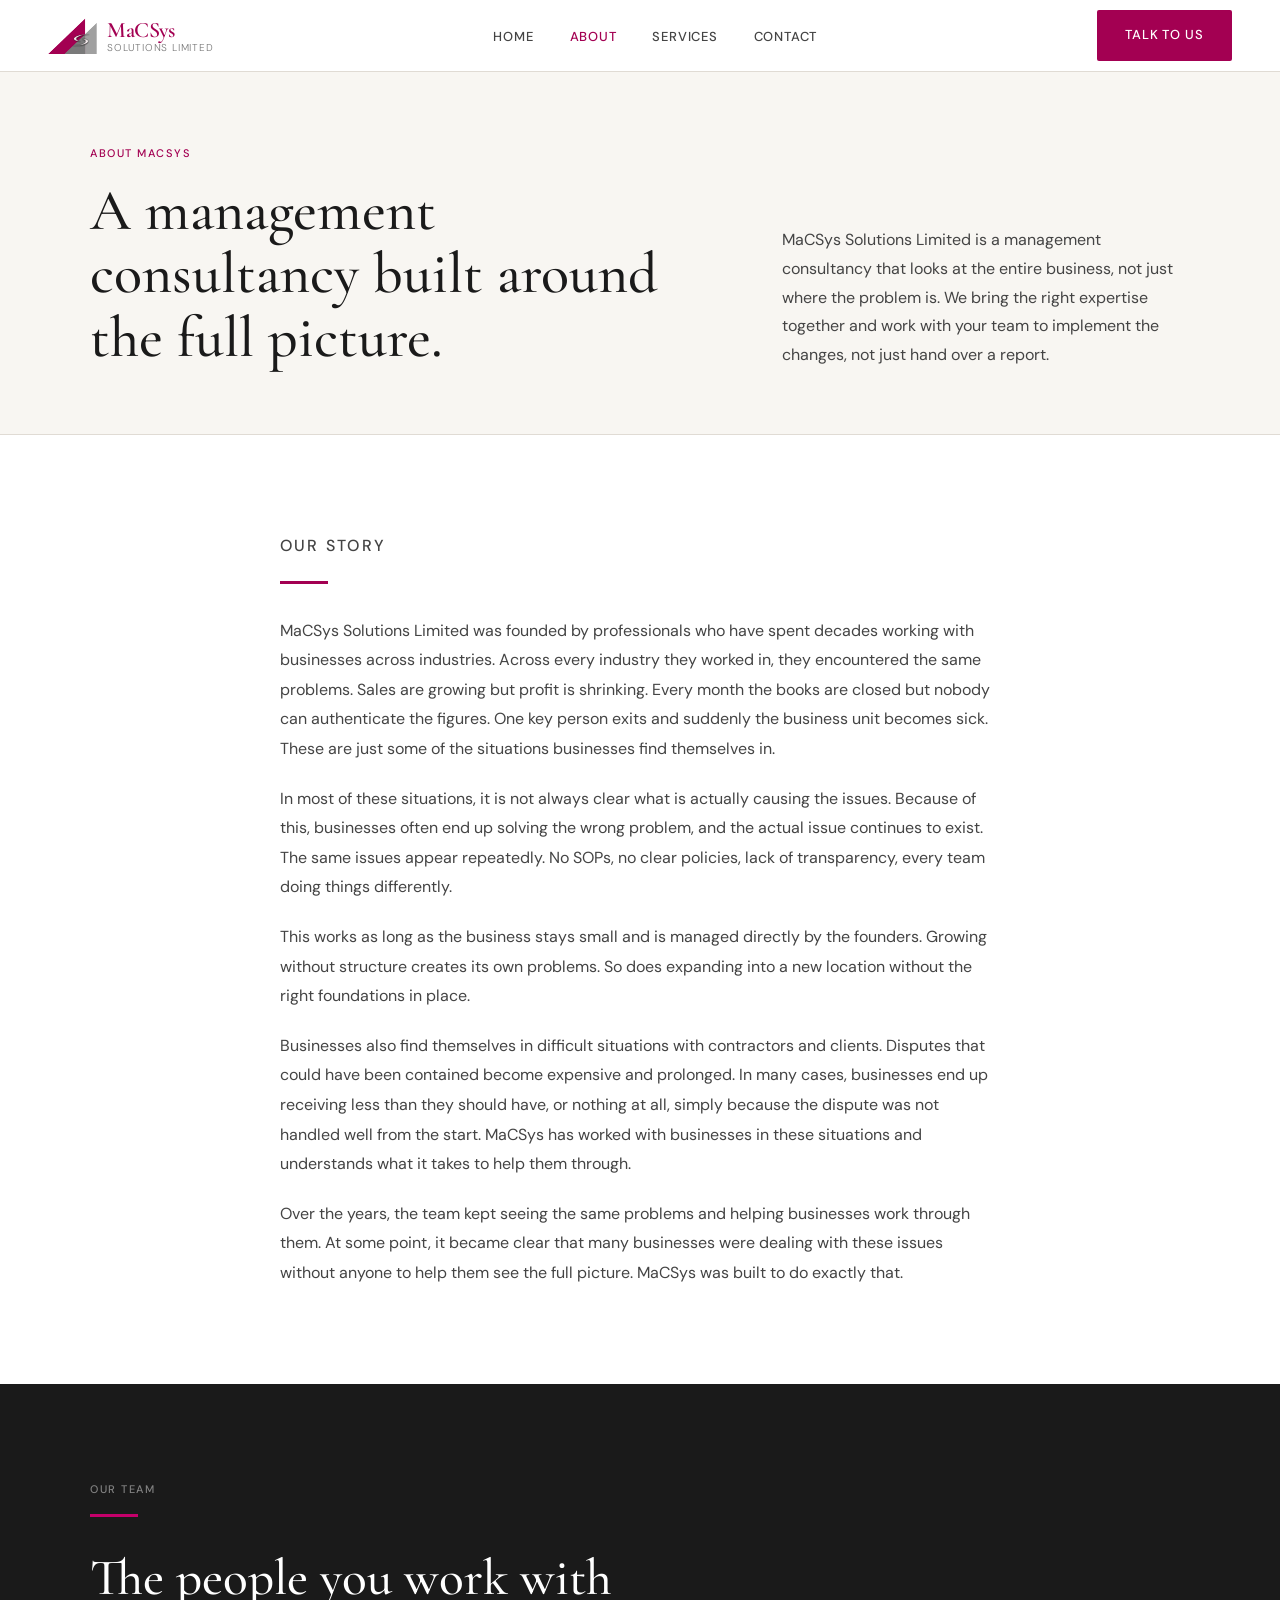
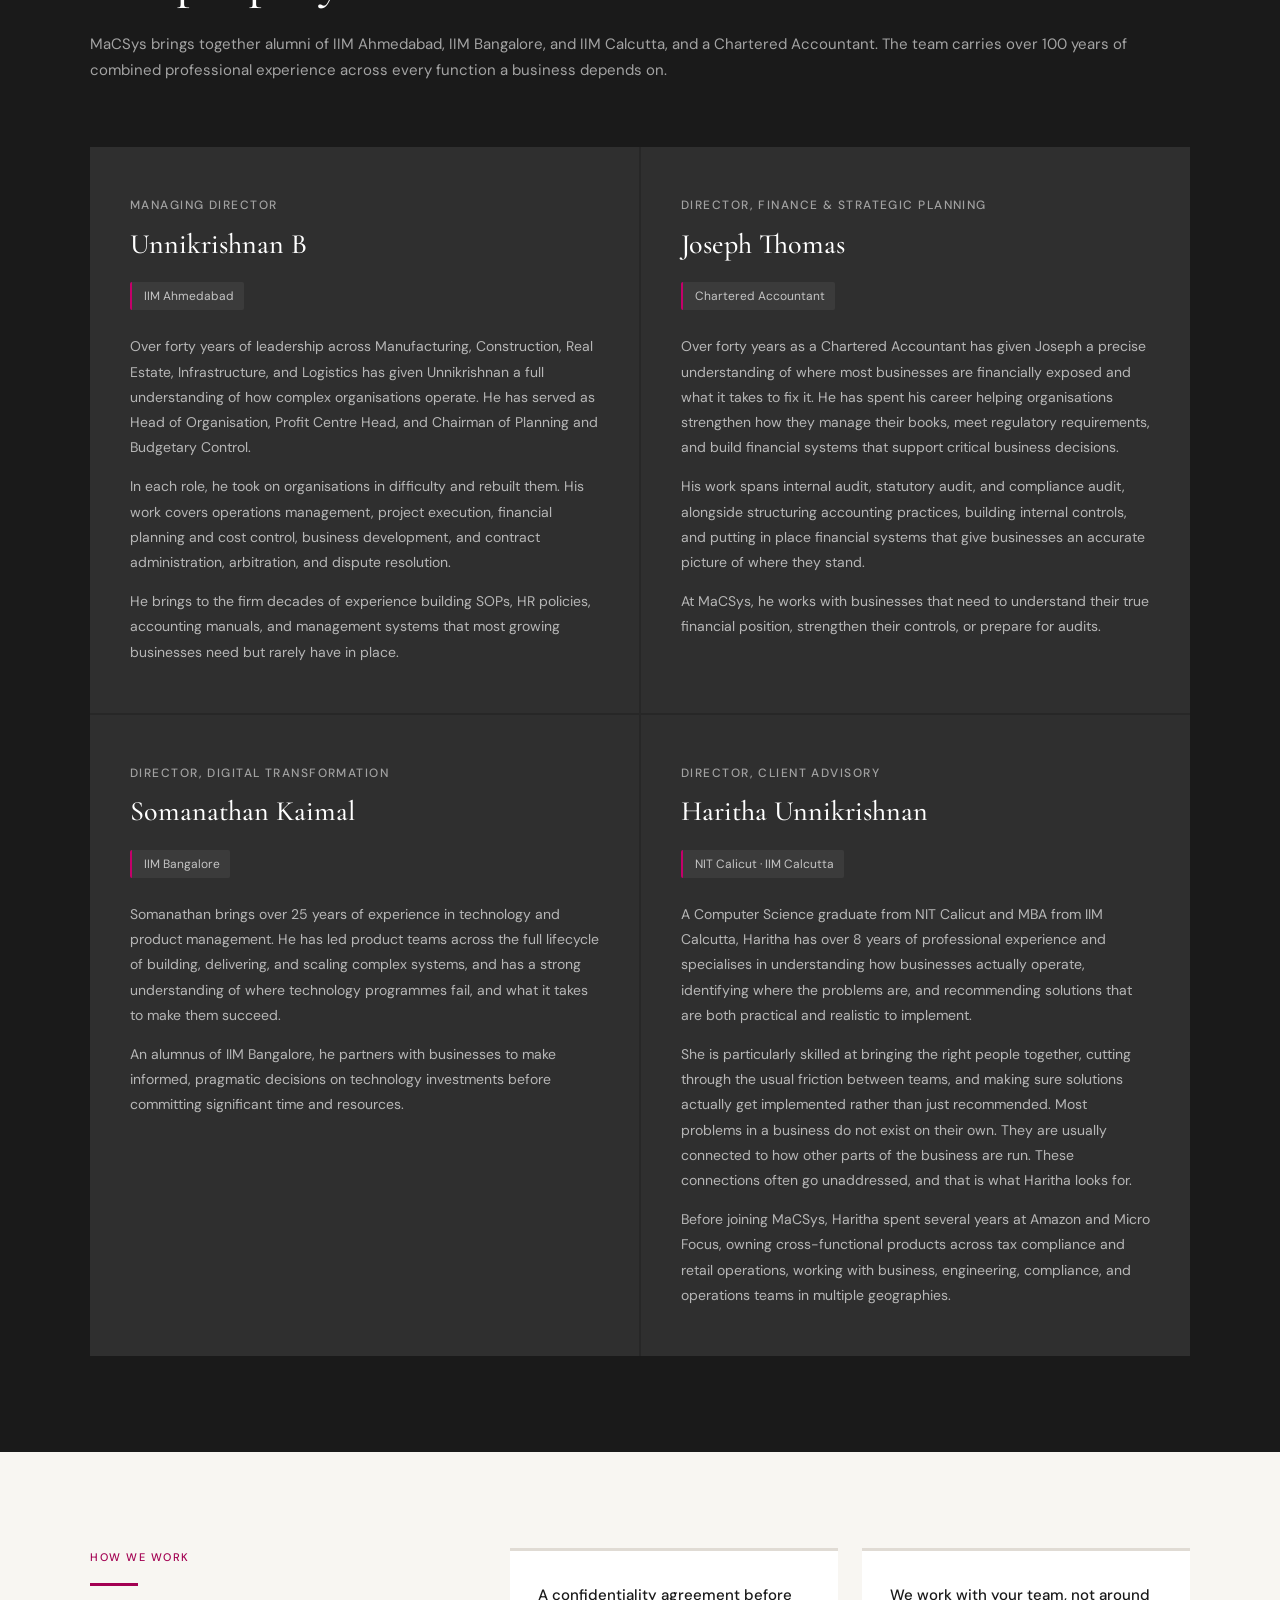
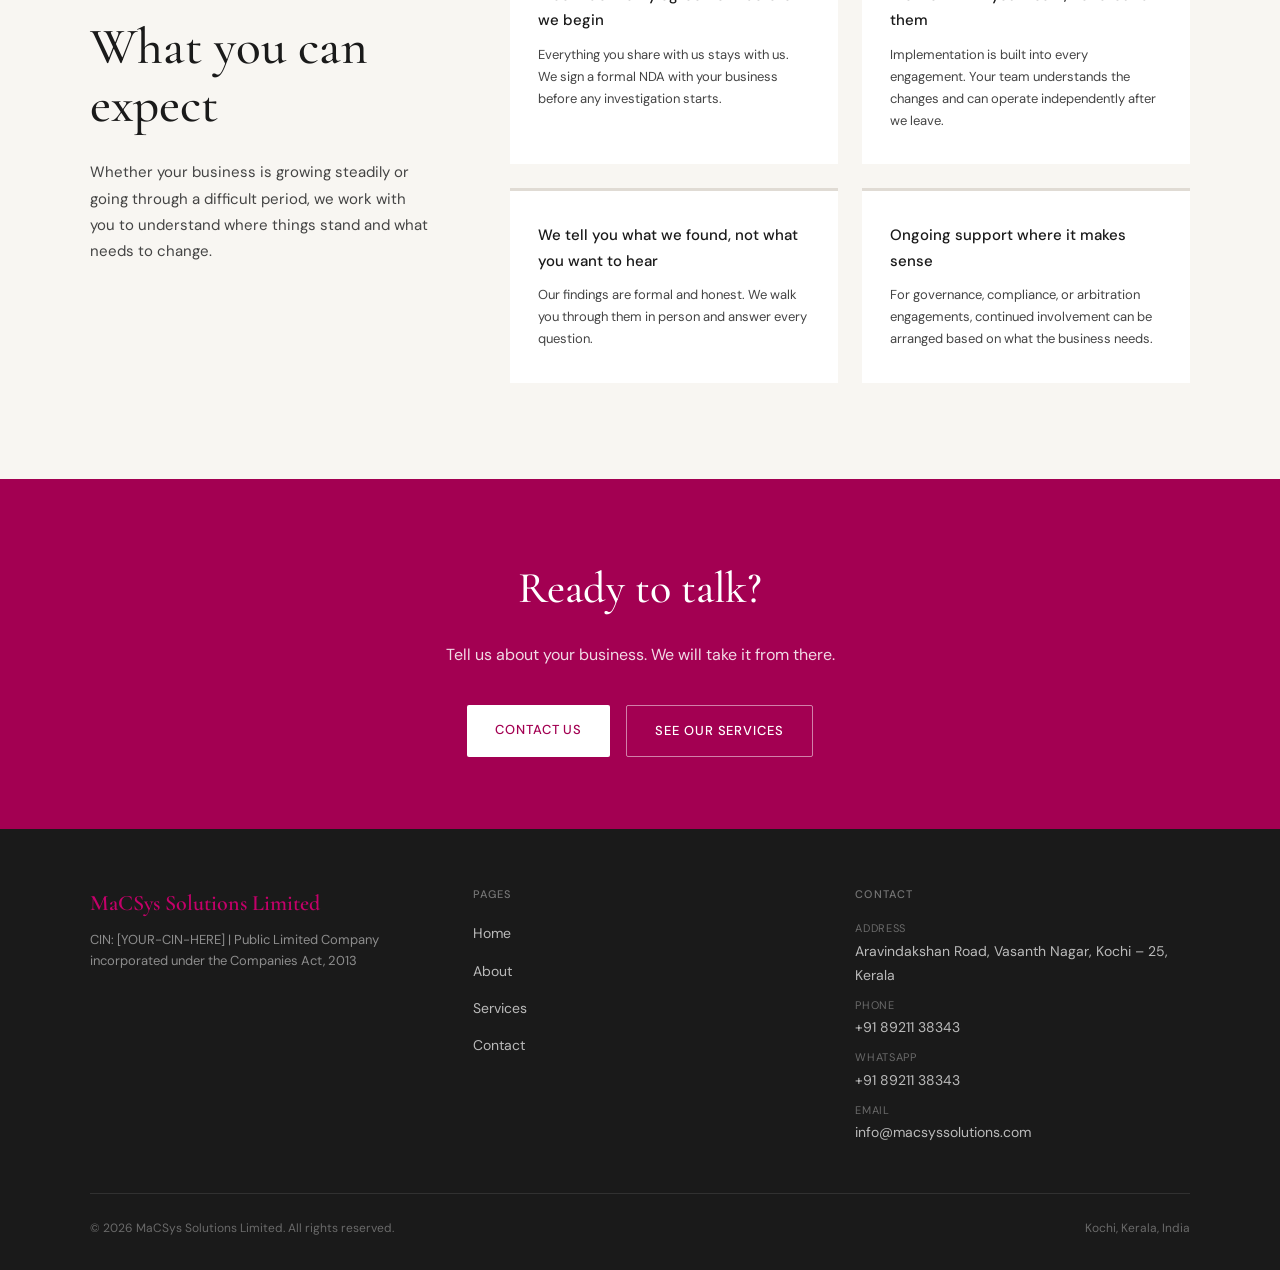
==== about.html @ 93791a46 "Update about.html" ====
<!DOCTYPE html>
<html lang="en">
<head>
  <meta charset="UTF-8" />
  <meta name="viewport" content="width=device-width, initial-scale=1.0" />
  <title>About — MaCSys Solutions Limited</title>
  <meta name="description" content="MaCSys is a management consultancy founded by professionals who have spent decades working with businesses across industries." />
  <meta name="apple-mobile-web-app-title" content="MaCSys" />
  <link rel="icon" type="image/png" href="/favicon-96x96.png" sizes="96x96" />
  <link rel="icon" type="image/svg+xml" href="/favicon.svg" />
  <link rel="shortcut icon" href="/favicon.ico" />
  <link rel="apple-touch-icon" sizes="180x180" href="/apple-touch-icon.png" />
  <link rel="manifest" href="/site.webmanifest" />
  <link rel="stylesheet" href="style.css" />
  <style>
    /* ── Page Hero ─────────────────────────────────────────── */
    .page-hero {
      background: var(--cream);
      padding: 72px 48px 64px;
      border-bottom: 1px solid var(--rule);
    }
    .page-hero-inner {
      max-width: 1100px;
      margin: 0 auto;
      display: grid;
      grid-template-columns: 3fr 2fr;
      gap: 80px;
      align-items: end;
    }
    .page-hero-heading {
      font-family: var(--font-display);
      font-size: clamp(36px, 5vw, 58px);
      font-weight: 500;
      line-height: 1.1;
      color: var(--ink);
    }
    .page-hero-body {
      font-size: 16px;
      line-height: 1.8;
      color: var(--ink-mid);
    }

    /* ── Origin Story ─────────────────────────────────────── */
    .origin {
      padding: 96px 48px;
      background: var(--white);
    }
    .origin-inner {
      max-width: 720px;
      margin: 0 auto;
    }
    .origin-body p {
      font-size: 16px;
      line-height: 1.85;
      color: var(--ink-mid);
      margin-bottom: 20px;
    }
    .origin-body p:last-child { margin-bottom: 0; }
    .origin-sidebar {}
    .origin-fact {
      padding: 28px 24px;
      background: var(--cream);
      border-left: 3px solid var(--magenta);
      margin-bottom: 16px;
    }
    .origin-fact-number {
      font-family: var(--font-display);
      font-size: 38px;
      font-weight: 500;
      color: var(--magenta);
      line-height: 1;
      margin-bottom: 6px;
    }
    .origin-fact-label {
      font-size: 13px;
      line-height: 1.5;
      color: var(--ink-mid);
    }

    /* ── Team ─────────────────────────────────────────────── */
    .team {
      padding: 96px 48px;
      background: var(--ink);
    }
    .team-inner {
      max-width: 1100px;
      margin: 0 auto;
    }
    .team-header {
      margin-bottom: 64px;
    }
    .team-header .section-label { color: rgba(255,255,255,0.45); }
    .team-header .section-heading { color: var(--white); }
    .team-header .rule { background: var(--magenta-light); }
    .team-grid {
      display: grid;
      grid-template-columns: 1fr 1fr;
      gap: 2px;
      background: rgba(255,255,255,0.06);
    }
    .team-member {
      background: rgba(255,255,255,0.04);
      padding: 48px 40px;
      transition: background 0.2s;
    }
    .team-member:hover { background: rgba(255,255,255,0.08); }
    .team-member-role {
      font-size: 12px;
      font-weight: 500;
      letter-spacing: 0.12em;
      text-transform: uppercase;
      color: rgba(255,255,255,0.55);
      margin-bottom: 12px;
    }
    .team-member-name {
      font-family: var(--font-display);
      font-size: 28px;
      font-weight: 500;
      color: var(--white);
      margin-bottom: 20px;
      line-height: 1.2;
    }
    .team-member-credential {
      display: inline-flex;
      align-items: center;
      gap: 6px;
      font-size: 12px;
      font-weight: 400;
      color: rgba(255,255,255,0.7);
      background: rgba(255,255,255,0.06);
      padding: 4px 10px 4px 12px;
      border-radius: 2px;
      border-left: 2px solid var(--magenta-light);
      margin-bottom: 24px;
    }
    .team-member-bio {
      font-size: 14px;
      line-height: 1.8;
      color: rgba(255,255,255,0.65);
    }
    .team-member-bio p { margin-bottom: 14px; }
    .team-member-bio p:last-child { margin-bottom: 0; }

    /* ── Values / Approach ─────────────────────────────────── */
    .values {
      padding: 96px 48px;
      background: var(--cream);
    }
    .values-inner {
      max-width: 1100px;
      margin: 0 auto;
      display: grid;
      grid-template-columns: 1fr 2fr;
      gap: 80px;
      align-items: start;
    }
    .values-left {}
    .values-right {
      display: grid;
      grid-template-columns: 1fr 1fr;
      gap: 24px;
    }
    .value-item {
      background: var(--white);
      padding: 32px 28px;
      border-top: 3px solid var(--rule);
      transition: border-color 0.2s;
    }
    .value-item:hover { border-color: var(--magenta); }
    .value-title {
      font-size: 15px;
      font-weight: 500;
      color: var(--ink);
      margin-bottom: 10px;
    }
    .value-body {
      font-size: 13px;
      line-height: 1.7;
      color: var(--ink-mid);
    }

    /* ── CTA ──────────────────────────────────────────────── */
    .cta-band {
      background: var(--magenta);
      padding: 72px 48px;
      text-align: center;
    }
    .cta-band-heading {
      font-family: var(--font-display);
      font-size: clamp(28px, 4vw, 44px);
      font-weight: 500;
      color: var(--white);
      margin-bottom: 16px;
    }
    .cta-band-body {
      font-size: 16px;
      color: rgba(255,255,255,0.85);
      margin-bottom: 36px;
    }
    .cta-band-actions { display: flex; gap: 16px; justify-content: center; flex-wrap: wrap; }

    /* ── Responsive ───────────────────────────────────────── */
    @media (max-width: 900px) {
      .page-hero { padding: 56px 24px 48px; }
      .page-hero-inner { grid-template-columns: 1fr; gap: 24px; }
      .origin { padding: 64px 24px; }
      .origin-inner { grid-template-columns: 1fr; gap: 48px; }
      .team { padding: 64px 24px; }
      .team-grid { grid-template-columns: 1fr; }
      .values { padding: 64px 24px; }
      .values-inner { grid-template-columns: 1fr; gap: 48px; }
      .cta-band { padding: 56px 24px; }
    }
  </style>
</head>
<body>

<!-- ── Navigation ──────────────────────────────────────────── -->
<nav class="nav">
  <a class="nav-logo" href="index.html">
    <img src="/assets/logos/Mark%20Only_Transparent%20Background.svg" alt="MaCSys" class="nav-logo-img" />
    <div class="nav-logo-text">
      <span class="nav-logo-mark">MaCSys</span>
      <span class="nav-logo-sub">Solutions Limited</span>
    </div>
  </a>
  <ul class="nav-links">
    <li><a href="index.html">Home</a></li>
    <li><a href="about.html" class="active">About</a></li>
    <li><a href="services.html">Services</a></li>
    <li><a href="contact.html">Contact</a></li>
  </ul>
  <a href="contact.html" class="nav-cta btn">Talk to Us</a>
  <button class="nav-hamburger" onclick="toggleMobileNav()" aria-label="Menu">
    <span></span><span></span><span></span>
  </button>
</nav>
<div class="mobile-nav" id="mobileNav">
  <a href="index.html">Home</a>
  <a href="about.html" class="active">About</a>
  <a href="services.html">Services</a>
  <a href="contact.html">Contact</a>
  <a href="contact.html" class="btn btn-primary">Talk to Us</a>
</div>

<div class="page">

  <!-- ── Page Hero ─────────────────────────────────────────── -->
  <section class="page-hero">
    <div class="page-hero-inner">
      <div>
        <p class="section-label">About MaCSys</p>
        <h1 class="page-hero-heading">A management consultancy built around the full picture.</h1>
      </div>
      <p class="page-hero-body">MaCSys Solutions Limited is a management consultancy that looks at the entire business, not just where the problem is. We bring the right expertise together and work with your team to implement the changes, not just hand over a report.</p>
    </div>
  </section>

  <!-- ── Origin ────────────────────────────────────────────── -->
  <section class="origin">
    <div class="origin-inner">
      <div class="origin-body">
        <p class="section-label">Our Story</p>
        <div class="rule"></div>
        <p>MaCSys Solutions Limited was founded by professionals who have spent decades working with businesses across industries. Across every industry they worked in, they encountered the same problems. Sales are growing but profit is shrinking. Every month the books are closed but nobody can authenticate the figures. One key person exits and suddenly the business unit becomes sick. These are just some of the situations businesses find themselves in.</p>
        <p>In most of these situations, it is not always clear what is actually causing the issues. Because of this, businesses often end up solving the wrong problem, and the actual issue continues to exist. The same issues appear repeatedly. No SOPs, no clear policies, lack of transparency, every team doing things differently.</p>
        <p>This works as long as the business stays small and is managed directly by the founders. Growing without structure creates its own problems. So does expanding into a new location without the right foundations in place.</p>
        <p>Businesses also find themselves in difficult situations with contractors and clients. Disputes that could have been contained become expensive and prolonged. In many cases, businesses end up receiving less than they should have, or nothing at all, simply because the dispute was not handled well from the start. MaCSys has worked with businesses in these situations and understands what it takes to help them through.</p>
        <p>Over the years, the team kept seeing the same problems and helping businesses work through them. At some point, it became clear that many businesses were dealing with these issues without anyone to help them see the full picture. MaCSys was built to do exactly that.
      </div>
    </div>
  </section>

  <!-- ── Team ──────────────────────────────────────────────── -->
  <section class="team">
    <div class="team-inner">
      <div class="team-header">
        <p class="section-label">Our Team</p>
        <div class="rule"></div>
        <h2 class="section-heading">The people you work with</h2>
        <p style="font-size:15px;color:rgba(255,255,255,0.6);margin-top:16px;">MaCSys brings together alumni of IIM Ahmedabad, IIM Bangalore, and IIM Calcutta, and a Chartered Accountant. The team carries over 100 years of combined professional experience across every function a business depends on.</p>
      </div>
      <div class="team-grid">

        <div class="team-member" id="unnikrishnan">
          <div class="team-member-role">Managing Director</div>
          <div class="team-member-name">Unnikrishnan B</div>
          <span class="team-member-credential">IIM Ahmedabad</span>
          <div class="team-member-bio">
            <p>Over forty years of leadership across Manufacturing, Construction, Real Estate, Infrastructure, and Logistics has given Unnikrishnan a full understanding of how complex organisations operate. He has served as Head of Organisation, Profit Centre Head, and Chairman of Planning and Budgetary Control.</p>
            <p>In each role, he took on organisations in difficulty and rebuilt them. His work covers operations management, project execution, financial planning and cost control, business development, and contract administration, arbitration, and dispute resolution.</p>
            <p>He brings to the firm decades of experience building SOPs, HR policies, accounting manuals, and management systems that most growing businesses need but rarely have in place.</p>
          </div>
        </div>

        <div class="team-member" id="joseph">
          <div class="team-member-role">Director, Finance &amp; Strategic Planning</div>
          <div class="team-member-name">Joseph Thomas</div>
          <span class="team-member-credential">Chartered Accountant</span>
          <div class="team-member-bio">
            <p>Over forty years as a Chartered Accountant has given Joseph a precise understanding of where most businesses are financially exposed and what it takes to fix it. He has spent his career helping organisations strengthen how they manage their books, meet regulatory requirements, and build financial systems that support critical business decisions.</p>
            <p>His work spans internal audit, statutory audit, and compliance audit, alongside structuring accounting practices, building internal controls, and putting in place financial systems that give businesses an accurate picture of where they stand.</p>
            <p>At MaCSys, he works with businesses that need to understand their true financial position, strengthen their controls, or prepare for audits.</p>
          </div>
        </div>

        <div class="team-member" id="somanathan">
          <div class="team-member-role">Director, Digital Transformation</div>
          <div class="team-member-name">Somanathan Kaimal</div>
          <span class="team-member-credential">IIM Bangalore</span>
          <div class="team-member-bio">
            <p>Somanathan brings over 25 years of experience in technology and product management. He has led product teams across the full lifecycle of building, delivering, and scaling complex systems, and has a strong understanding of where technology programmes fail, and what it takes to make them succeed.</p>
            <p>An alumnus of IIM Bangalore, he partners with businesses to make informed, pragmatic decisions on technology investments before committing significant time and resources.</p>
          </div>
        </div>

        <div class="team-member" id="haritha">
          <div class="team-member-role">Director, Client Advisory</div>
          <div class="team-member-name">Haritha Unnikrishnan</div>
          <span class="team-member-credential">NIT Calicut · IIM Calcutta</span>
          <div class="team-member-bio">
            <p>A Computer Science graduate from NIT Calicut and MBA from IIM Calcutta, Haritha has over 8 years of professional experience and specialises in understanding how businesses actually operate, identifying where the problems are, and recommending solutions that are both practical and realistic to implement.</p>
            <p>She is particularly skilled at bringing the right people together, cutting through the usual friction between teams, and making sure solutions actually get implemented rather than just recommended. Most problems in a business do not exist on their own. They are usually connected to how other parts of the business are run. These connections often go unaddressed, and that is what Haritha looks for.</p>
            <p>Before joining MaCSys, Haritha spent several years at Amazon and Micro Focus, owning cross-functional products across tax compliance and retail operations, working with business, engineering, compliance, and operations teams in multiple geographies.</p>
          </div>
        </div>

      </div>
    </div>
  </section>

  <!-- ── Values ─────────────────────────────────────────────── -->
  <section class="values">
    <div class="values-inner">
      <div class="values-left">
        <p class="section-label">How We Work</p>
        <div class="rule"></div>
        <h2 class="section-heading">What you can expect</h2>
        <p style="font-size:15px;line-height:1.75;color:var(--ink-mid);margin-top:20px;">Whether your business is growing steadily or going through a difficult period, we work with you to understand where things stand and what needs to change.</p>
      </div>
      <div class="values-right">
        <div class="value-item">
          <div class="value-title">A confidentiality agreement before we begin</div>
          <p class="value-body">Everything you share with us stays with us. We sign a formal NDA with your business before any investigation starts.</p>
        </div>
        <div class="value-item">
          <div class="value-title">We work with your team, not around them</div>
          <p class="value-body">Implementation is built into every engagement. Your team understands the changes and can operate independently after we leave.</p>
        </div>
        <div class="value-item">
          <div class="value-title">We tell you what we found, not what you want to hear</div>
          <p class="value-body">Our findings are formal and honest. We walk you through them in person and answer every question.</p>
        </div>
        <div class="value-item">
          <div class="value-title">Ongoing support where it makes sense</div>
          <p class="value-body">For governance, compliance, or arbitration engagements, continued involvement can be arranged based on what the business needs.</p>
        </div>
      </div>
    </div>
  </section>

  <!-- ── CTA ───────────────────────────────────────────────── -->
  <section class="cta-band">
    <h2 class="cta-band-heading">Ready to talk?</h2>
    <p class="cta-band-body">Tell us about your business. We will take it from there.</p>
    <div class="cta-band-actions">
      <a href="contact.html" class="btn btn-white">Contact Us</a>
      <a href="services.html" class="btn btn-outline" style="border-color:rgba(255,255,255,0.5);color:var(--white);">See Our Services</a>
    </div>
  </section>

  <!-- ── Footer ─────────────────────────────────────────────── -->
  <footer class="footer">
    <div class="footer-inner">
      <div>
        <div class="footer-brand-name">MaCSys Solutions Limited</div>
        <p class="footer-brand-tagline">CIN: [YOUR-CIN-HERE] | Public Limited Company incorporated under the Companies Act, 2013</p>
      </div>
      <div>
        <div class="footer-col-title">Pages</div>
        <ul class="footer-links">
          <li><a href="index.html">Home</a></li>
          <li><a href="about.html">About</a></li>
          <li><a href="services.html">Services</a></li>
          <li><a href="contact.html">Contact</a></li>
        </ul>
      </div>
      <div>
        <div class="footer-col-title">Contact</div>
        <div class="footer-contact-item"><span>Address</span>Aravindakshan Road, Vasanth Nagar, Kochi – 25, Kerala</div>
        <div class="footer-contact-item"><span>Phone</span><a href="tel:+918921138343" style="color:inherit;">+91 89211 38343</a></div>
        <div class="footer-contact-item"><span>WhatsApp</span><a href="https://wa.me/918921138343?text=Hello%2C%20I%20would%20like%20to%20discuss%20my%20business%20situation%20with%20MaCSys.%20My%20name%20is%20%5BName%5D%20and%20I%20can%20be%20reached%20at%20%5Bcontact%20details%5D." style="color:inherit;">+91 89211 38343</a></div>
        <div class="footer-contact-item"><span>Email</span><a href="mailto:info@macsyssolutions.com" style="color:inherit;">info@macsyssolutions.com</a></div>
      </div>
    </div>
    <div class="footer-bottom">
      <span>© <span id="footer-year"></span> MaCSys Solutions Limited. All rights reserved.</span>
      <span>Kochi, Kerala, India</span>
    </div>
  </footer>

</div><!-- end .page -->

<script>
  function toggleMobileNav() {
    document.getElementById('mobileNav').classList.toggle('open');
  }

  document.getElementById('footer-year').textContent = new Date().getFullYear();
</script>
</body>
</html>
---- style.css ----
/* ============================================================
   MaCSys Solutions Limited — Shared Stylesheet
   ============================================================ */

@import url('https://fonts.googleapis.com/css2?family=Cormorant+Garamond:wght@400;500;600&family=DM+Sans:wght@300;400;500&display=swap');

/* ── Variables ─────────────────────────────────────────────── */
:root {
  --magenta:     #A30052;
  --magenta-light: #C4006A;
  --violet:      #6600AA;
  --green:       #7AB800;
  --ink:         #1A1A1A;
  --ink-mid:     #444444;
  --ink-light:   #777777;
  --cream:       #F8F6F2;
  --white:       #FFFFFF;
  --rule:        #E0DBD4;
  --nav-height:  72px;
  --font-display: 'Cormorant Garamond', Georgia, serif;
  --font-body:    'DM Sans', sans-serif;
}

/* ── Reset ─────────────────────────────────────────────────── */
*, *::before, *::after { box-sizing: border-box; margin: 0; padding: 0; }
html { scroll-behavior: smooth; }
body {
  font-family: var(--font-body);
  font-size: 16px;
  line-height: 1.7;
  color: var(--ink);
  background: var(--white);
  -webkit-font-smoothing: antialiased;
}
img { display: block; max-width: 100%; }
a { color: inherit; text-decoration: none; }

/* ── Navigation ────────────────────────────────────────────── */
.nav {
  position: fixed;
  top: 0; left: 0; right: 0;
  height: var(--nav-height);
  background: var(--white);
  border-bottom: 1px solid var(--rule);
  display: flex;
  align-items: center;
  justify-content: space-between;
  padding: 0 48px;
  z-index: 100;
}

.nav-logo {
  display: flex;
  align-items: center;
  gap: 10px;
  text-decoration: none;
}
.nav-logo-img {
  height: 36px;
  width: auto;
  display: block;
}
.nav-logo-text {
  display: flex;
  flex-direction: column;
  justify-content: center;
}
.nav-logo-mark {
  font-family: var(--font-display);
  font-size: 22px;
  font-weight: 600;
  color: var(--magenta);
  letter-spacing: -0.5px;
  line-height: 1.1;
}
.nav-logo-sub {
  font-family: var(--font-body);
  font-size: 10px;
  font-weight: 300;
  color: var(--ink-light);
  letter-spacing: 0.08em;
  text-transform: uppercase;
  line-height: 1;
}

.nav-links {
  display: flex;
  gap: 36px;
  list-style: none;
}
.nav-links a {
  font-size: 13px;
  font-weight: 500;
  letter-spacing: 0.06em;
  text-transform: uppercase;
  color: var(--ink-mid);
  transition: color 0.2s;
}
.nav-links a:hover,
.nav-links a.active { color: var(--magenta); }

.nav-cta {
  font-size: 13px;
  font-weight: 500;
  letter-spacing: 0.06em;
  text-transform: uppercase;
  color: var(--white);
  background: var(--magenta);
  padding: 10px 22px;
  border-radius: 2px;
  transition: background 0.2s;
}
.nav-cta:hover { background: var(--violet); }

.nav-hamburger {
  display: none;
  flex-direction: column;
  gap: 5px;
  cursor: pointer;
  background: none;
  border: none;
  padding: 4px;
}
.nav-hamburger span {
  display: block;
  width: 24px;
  height: 2px;
  background: var(--ink);
  transition: all 0.3s;
}

/* ── Page Wrapper ───────────────────────────────────────────── */
.page {
  padding-top: var(--nav-height);
}

/* ── Footer ────────────────────────────────────────────────── */
.footer {
  background: var(--ink);
  color: var(--white);
  padding: 56px 48px 32px;
}
.footer-inner {
  max-width: 1100px;
  margin: 0 auto;
  display: grid;
  grid-template-columns: 1fr 1fr 1fr;
  gap: 48px;
  padding-bottom: 40px;
  border-bottom: 1px solid rgba(255,255,255,0.1);
}
.footer-brand-name {
  font-family: var(--font-display);
  font-size: 22px;
  font-weight: 600;
  color: var(--magenta-light);
  margin-bottom: 8px;
}
.footer-brand-tagline {
  font-size: 13px;
  color: rgba(255,255,255,0.5);
  line-height: 1.6;
}
.footer-col-title {
  font-size: 11px;
  font-weight: 500;
  letter-spacing: 0.1em;
  text-transform: uppercase;
  color: rgba(255,255,255,0.4);
  margin-bottom: 16px;
}
.footer-links {
  list-style: none;
  display: flex;
  flex-direction: column;
  gap: 10px;
}
.footer-links a {
  font-size: 14px;
  color: rgba(255,255,255,0.7);
  transition: color 0.2s;
}
.footer-links a:hover { color: var(--magenta-light); }
.footer-contact-item {
  font-size: 14px;
  color: rgba(255,255,255,0.7);
  margin-bottom: 8px;
}
.footer-contact-item span {
  display: block;
  font-size: 11px;
  letter-spacing: 0.06em;
  text-transform: uppercase;
  color: rgba(255,255,255,0.35);
  margin-bottom: 2px;
}
.footer-bottom {
  max-width: 1100px;
  margin: 24px auto 0;
  display: flex;
  justify-content: space-between;
  align-items: center;
  font-size: 12px;
  color: rgba(255,255,255,0.35);
}

/* ── Section helpers ────────────────────────────────────────── */
.section {
  padding: 96px 48px;
}
.section-inner {
  max-width: 1100px;
  margin: 0 auto;
}
.section-label {
  font-size: 11px;
  font-weight: 500;
  letter-spacing: 0.14em;
  text-transform: uppercase;
  color: var(--magenta);
  margin-bottom: 16px;
}
.section-heading {
  font-family: var(--font-display);
  font-size: clamp(32px, 4vw, 52px);
  font-weight: 500;
  line-height: 1.15;
  color: var(--ink);
  margin-bottom: 24px;
}
.section-intro {
  font-size: 17px;
  line-height: 1.75;
  color: var(--ink-mid);
  max-width: 640px;
}
.rule {
  width: 48px;
  height: 3px;
  background: var(--magenta);
  margin-bottom: 32px;
}

/* ── Buttons ────────────────────────────────────────────────── */
.btn {
  display: inline-block;
  font-size: 13px;
  font-weight: 500;
  letter-spacing: 0.07em;
  text-transform: uppercase;
  padding: 14px 28px;
  border-radius: 2px;
  transition: all 0.2s;
  cursor: pointer;
  border: none;
}
.btn-primary {
  background: var(--magenta);
  color: var(--white);
}
.btn-primary:hover { background: var(--violet); }
.btn-outline {
  background: transparent;
  color: var(--magenta);
  border: 1.5px solid var(--magenta);
}
.btn-outline:hover {
  background: var(--magenta);
  color: var(--white);
}
.btn-white {
  background: var(--white);
  color: var(--magenta);
}
.btn-white:hover { background: var(--cream); }

/* ── Divider ────────────────────────────────────────────────── */
hr.divider {
  border: none;
  border-top: 1px solid var(--rule);
  margin: 0 48px;
}

/* ── Responsive ─────────────────────────────────────────────── */
@media (max-width: 900px) {
  .nav { padding: 0 24px; }
  .nav-links, .nav-cta { display: none; }
  .nav-hamburger { display: flex; }

  .section { padding: 64px 24px; }
  hr.divider { margin: 0 24px; }

  .footer { padding: 48px 24px 24px; }
  .footer-inner {
    grid-template-columns: 1fr;
    gap: 32px;
  }
  .footer-bottom {
    flex-direction: column;
    gap: 8px;
    text-align: center;
  }
}

/* Mobile nav overlay */
.mobile-nav {
  display: none;
  position: fixed;
  top: var(--nav-height);
  left: 0; right: 0; bottom: 0;
  background: var(--white);
  padding: 32px 24px;
  z-index: 99;
  flex-direction: column;
  gap: 0;
}
.mobile-nav.open { display: flex; }
.mobile-nav a {
  display: block;
  font-size: 18px;
  font-weight: 400;
  color: var(--ink);
  padding: 16px 0;
  border-bottom: 1px solid var(--rule);
  transition: color 0.2s;
}
.mobile-nav a:hover { color: var(--magenta); }
.mobile-nav a.active { color: var(--magenta); }
.mobile-nav .btn-primary {
  margin-top: 24px;
  text-align: center;
  font-size: 14px;
}
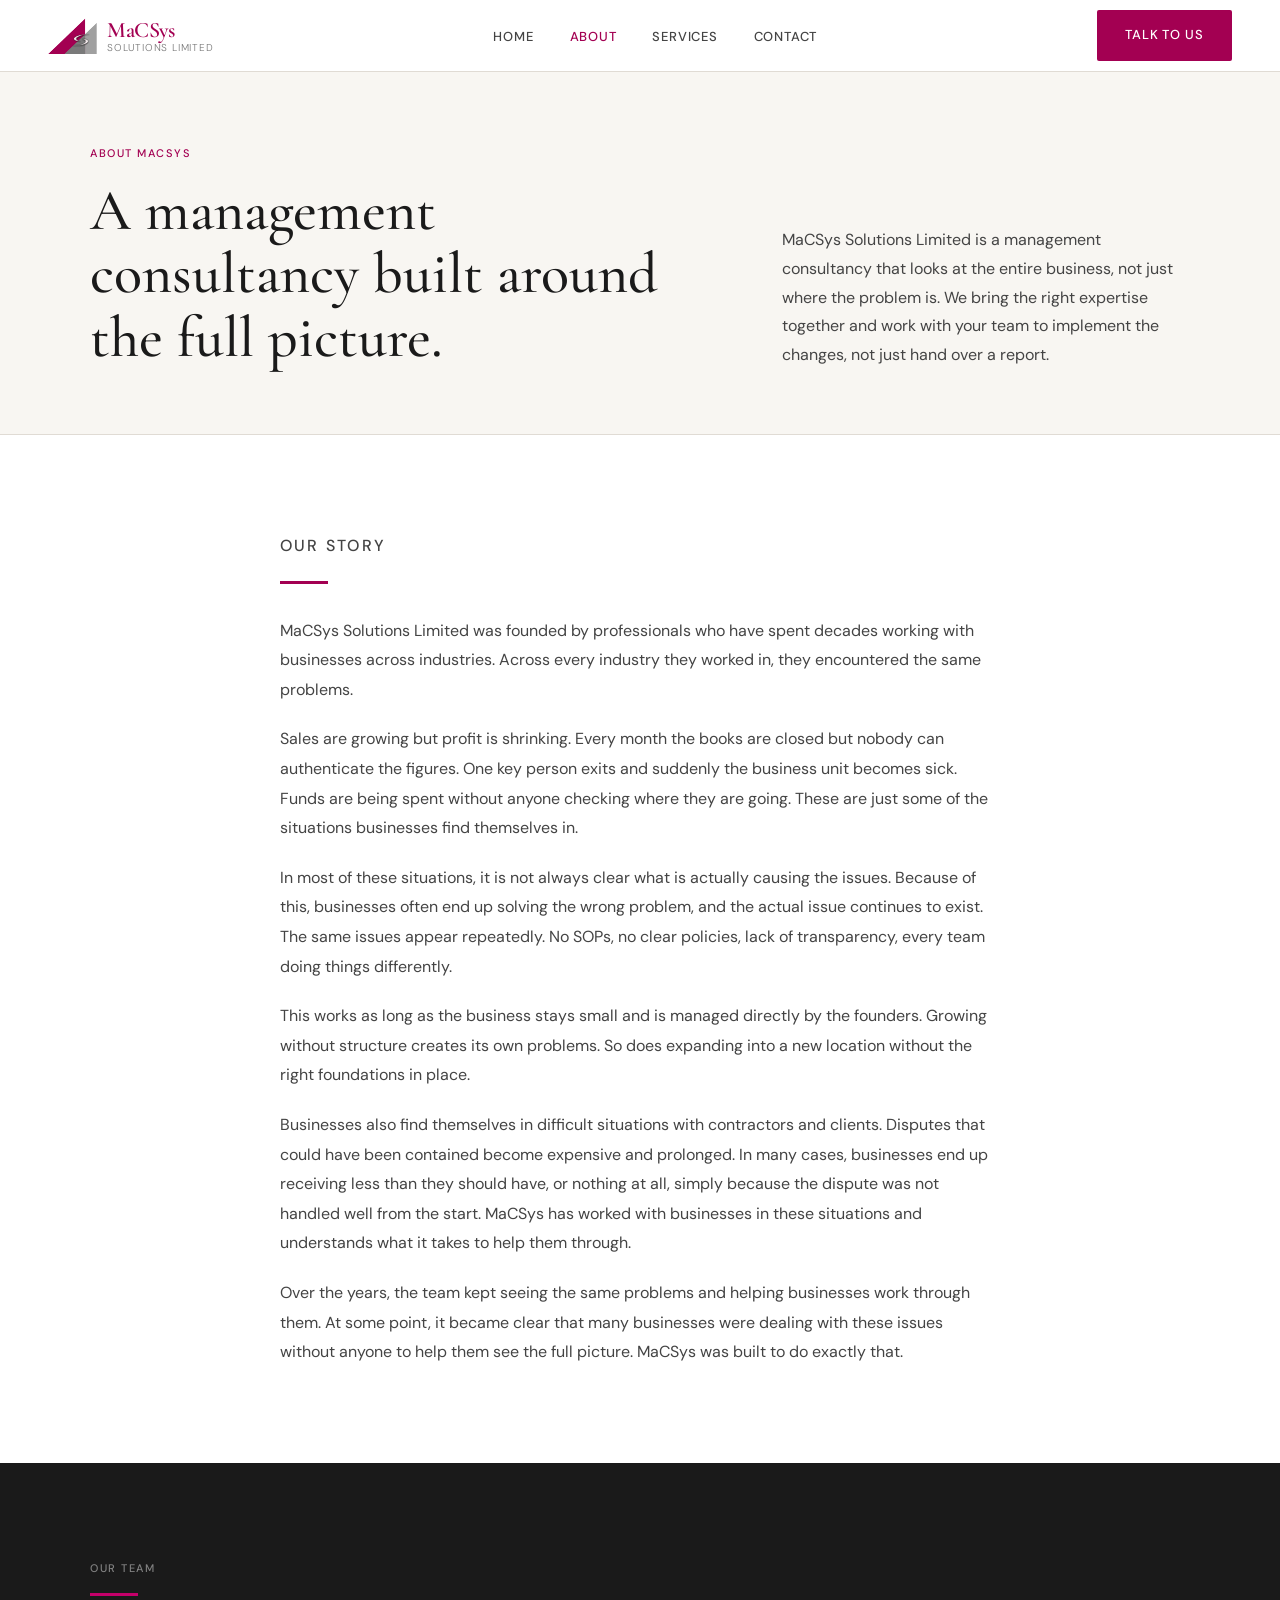
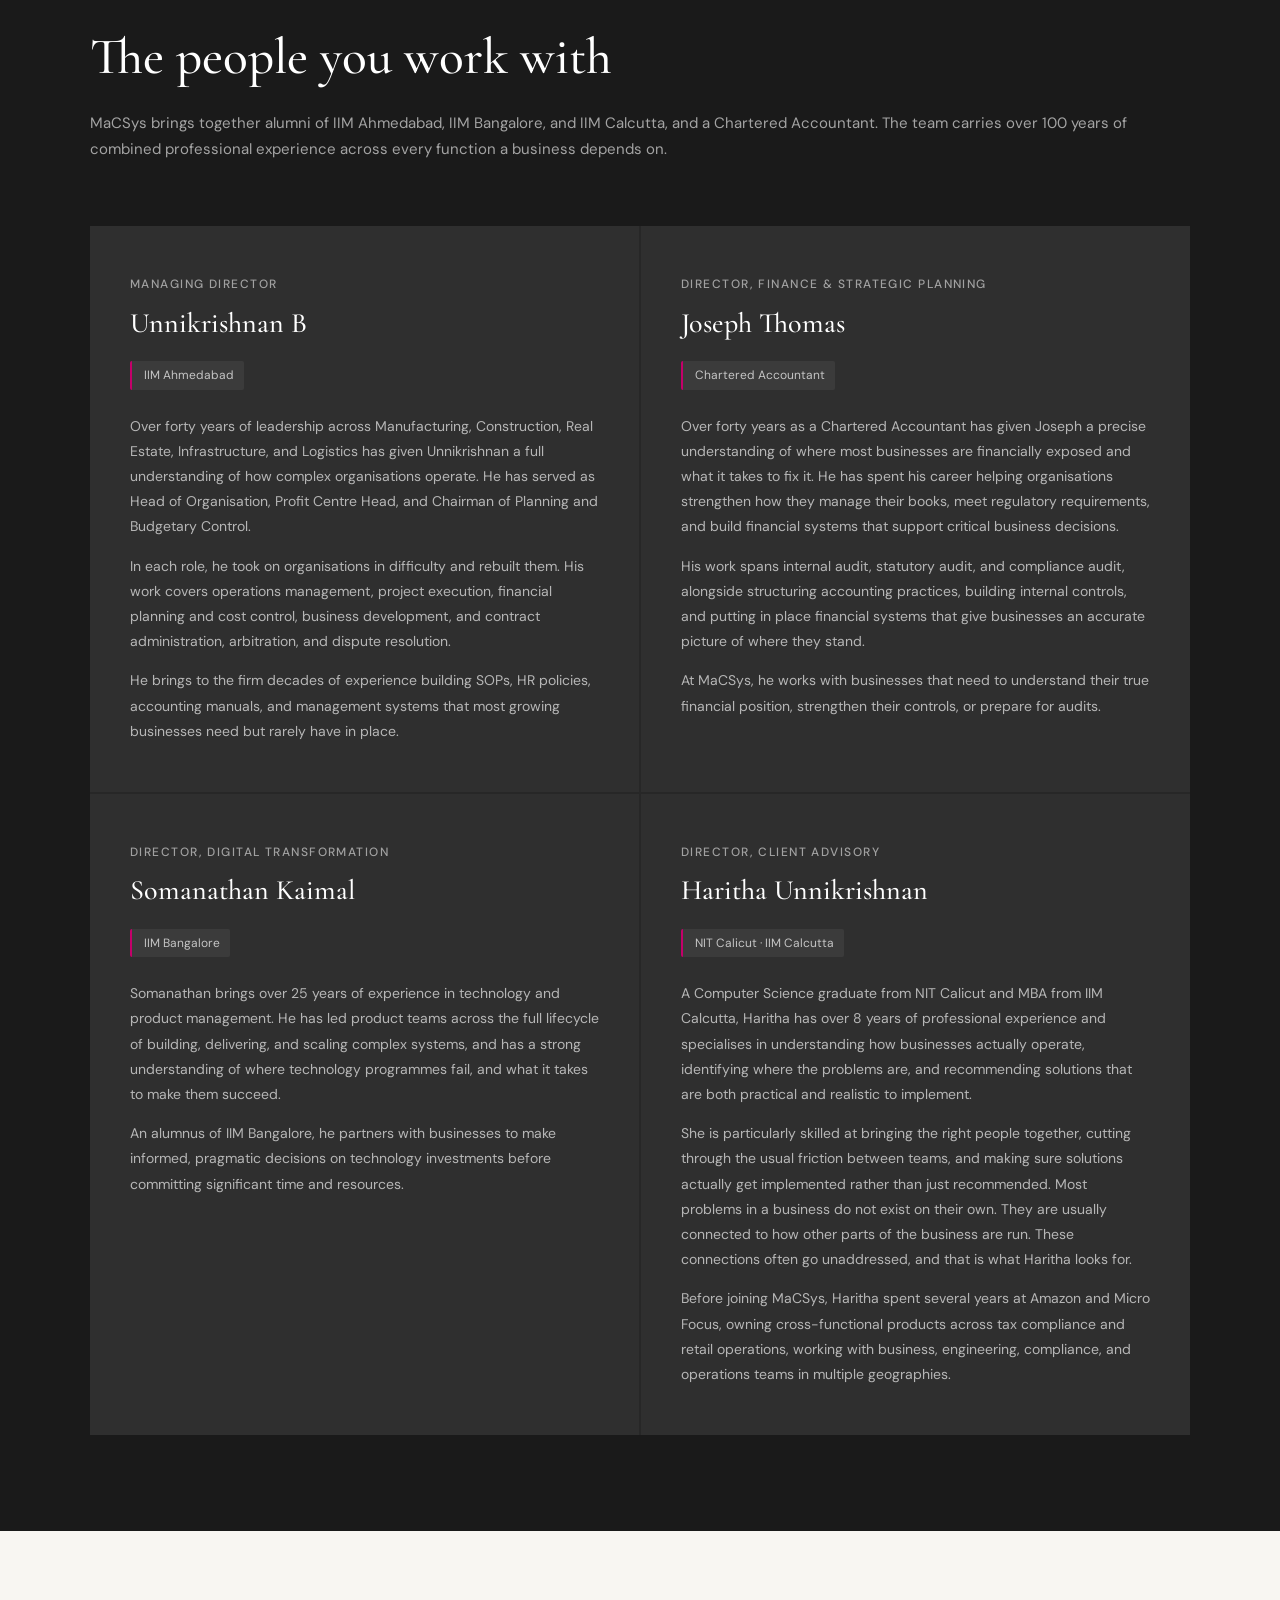
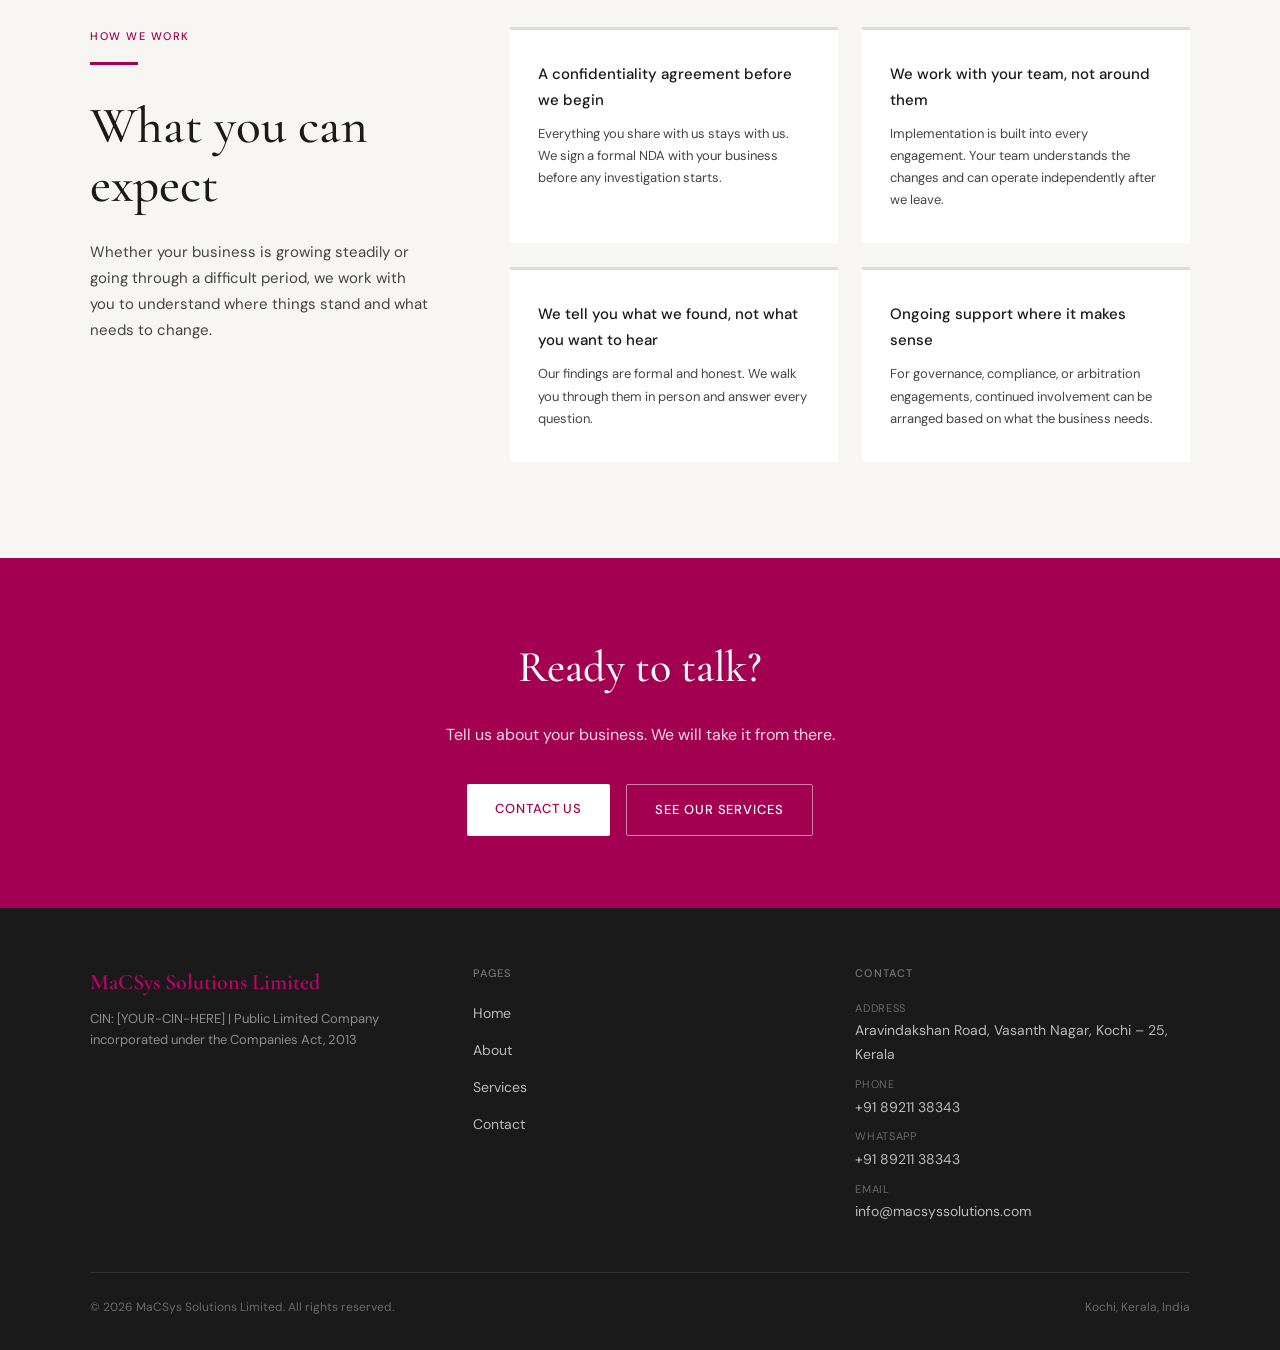
==== commit 4a79eb84: "Update about.html" ====
--- a/about.html
+++ b/about.html
@@ -262,7 +262,8 @@
       <div class="origin-body">
         <p class="section-label">Our Story</p>
         <div class="rule"></div>
-        <p>MaCSys Solutions Limited was founded by professionals who have spent decades working with businesses across industries. Across every industry they worked in, they encountered the same problems. Sales are growing but profit is shrinking. Every month the books are closed but nobody can authenticate the figures. One key person exits and suddenly the business unit becomes sick. These are just some of the situations businesses find themselves in.</p>
+        <p>MaCSys Solutions Limited was founded by professionals who have spent decades working with businesses across industries. Across every industry they worked in, they encountered the same problems.</p>
+        <p>Sales are growing but profit is shrinking. Every month the books are closed but nobody can authenticate the figures. One key person exits and suddenly the business unit becomes sick. Funds are being spent without anyone checking where they are going. These are just some of the situations businesses find themselves in.</p>
         <p>In most of these situations, it is not always clear what is actually causing the issues. Because of this, businesses often end up solving the wrong problem, and the actual issue continues to exist. The same issues appear repeatedly. No SOPs, no clear policies, lack of transparency, every team doing things differently.</p>
         <p>This works as long as the business stays small and is managed directly by the founders. Growing without structure creates its own problems. So does expanding into a new location without the right foundations in place.</p>
         <p>Businesses also find themselves in difficult situations with contractors and clients. Disputes that could have been contained become expensive and prolonged. In many cases, businesses end up receiving less than they should have, or nothing at all, simply because the dispute was not handled well from the start. MaCSys has worked with businesses in these situations and understands what it takes to help them through.</p>
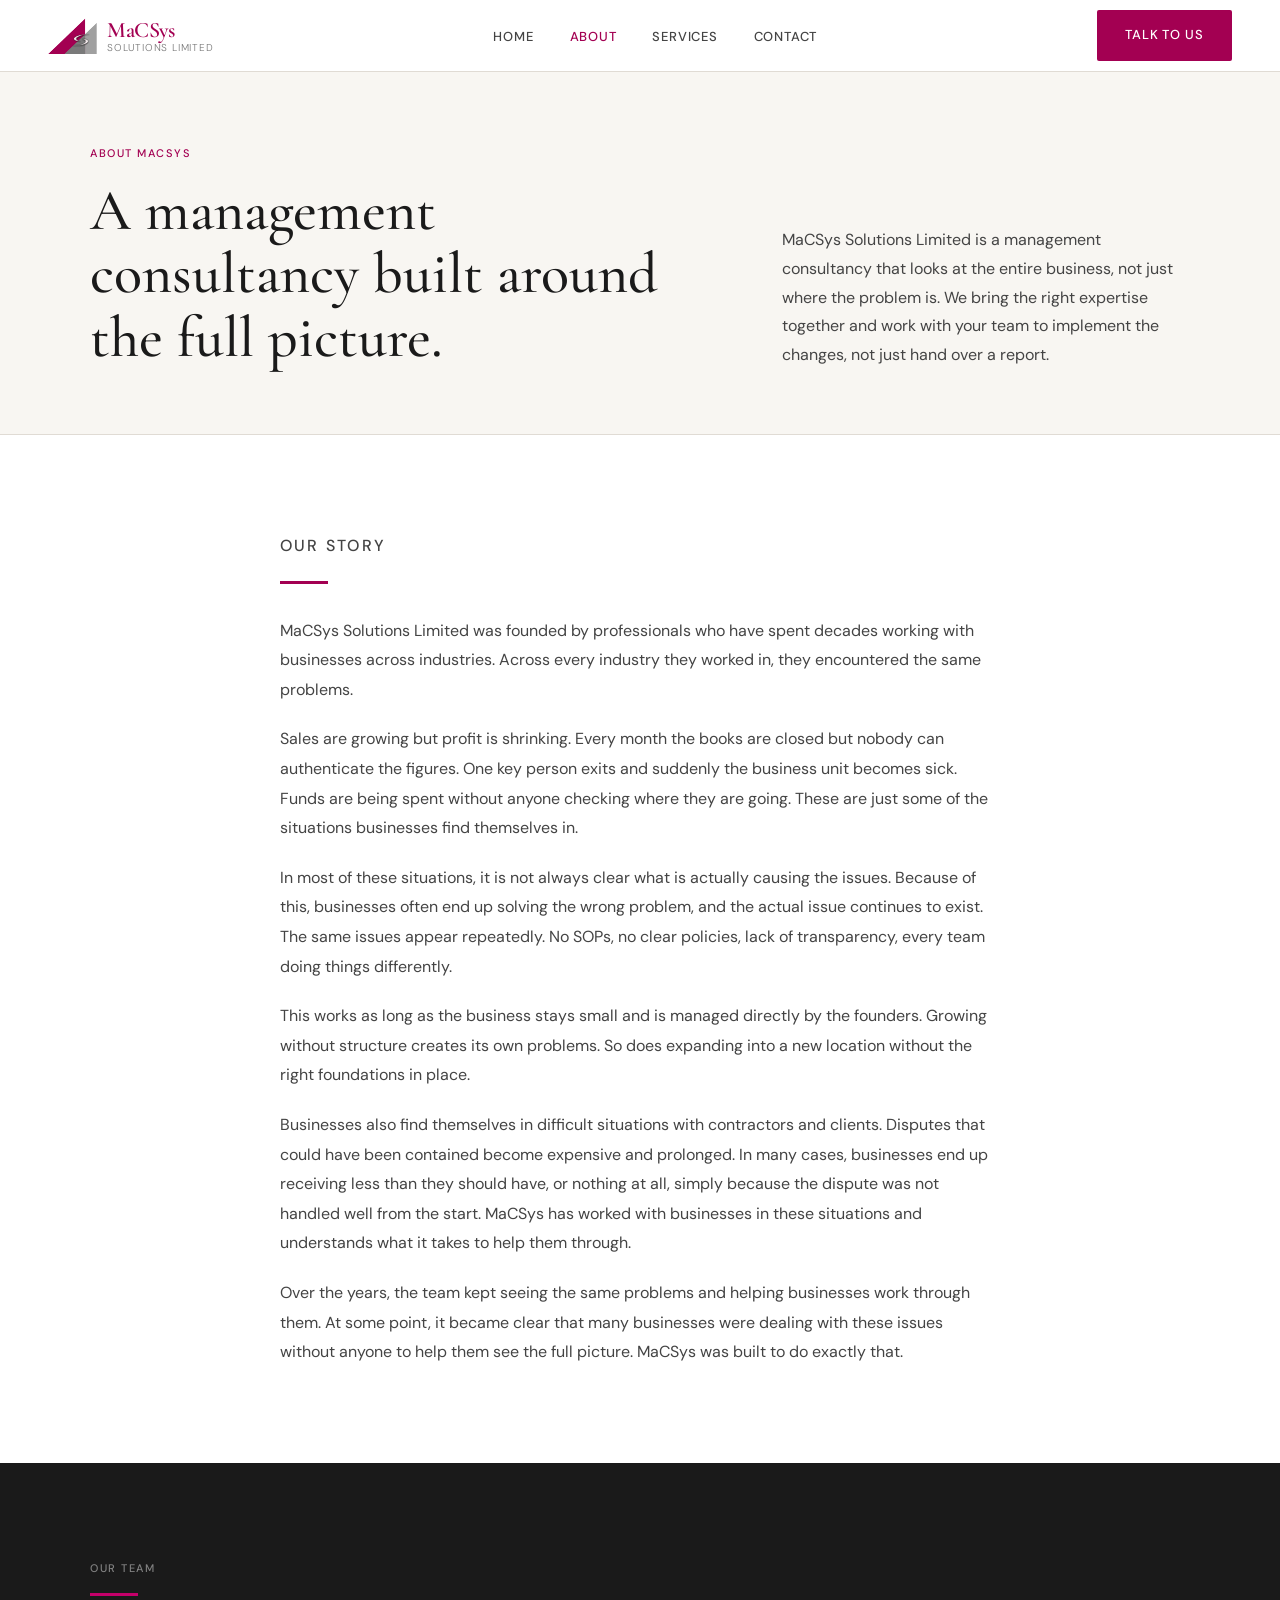
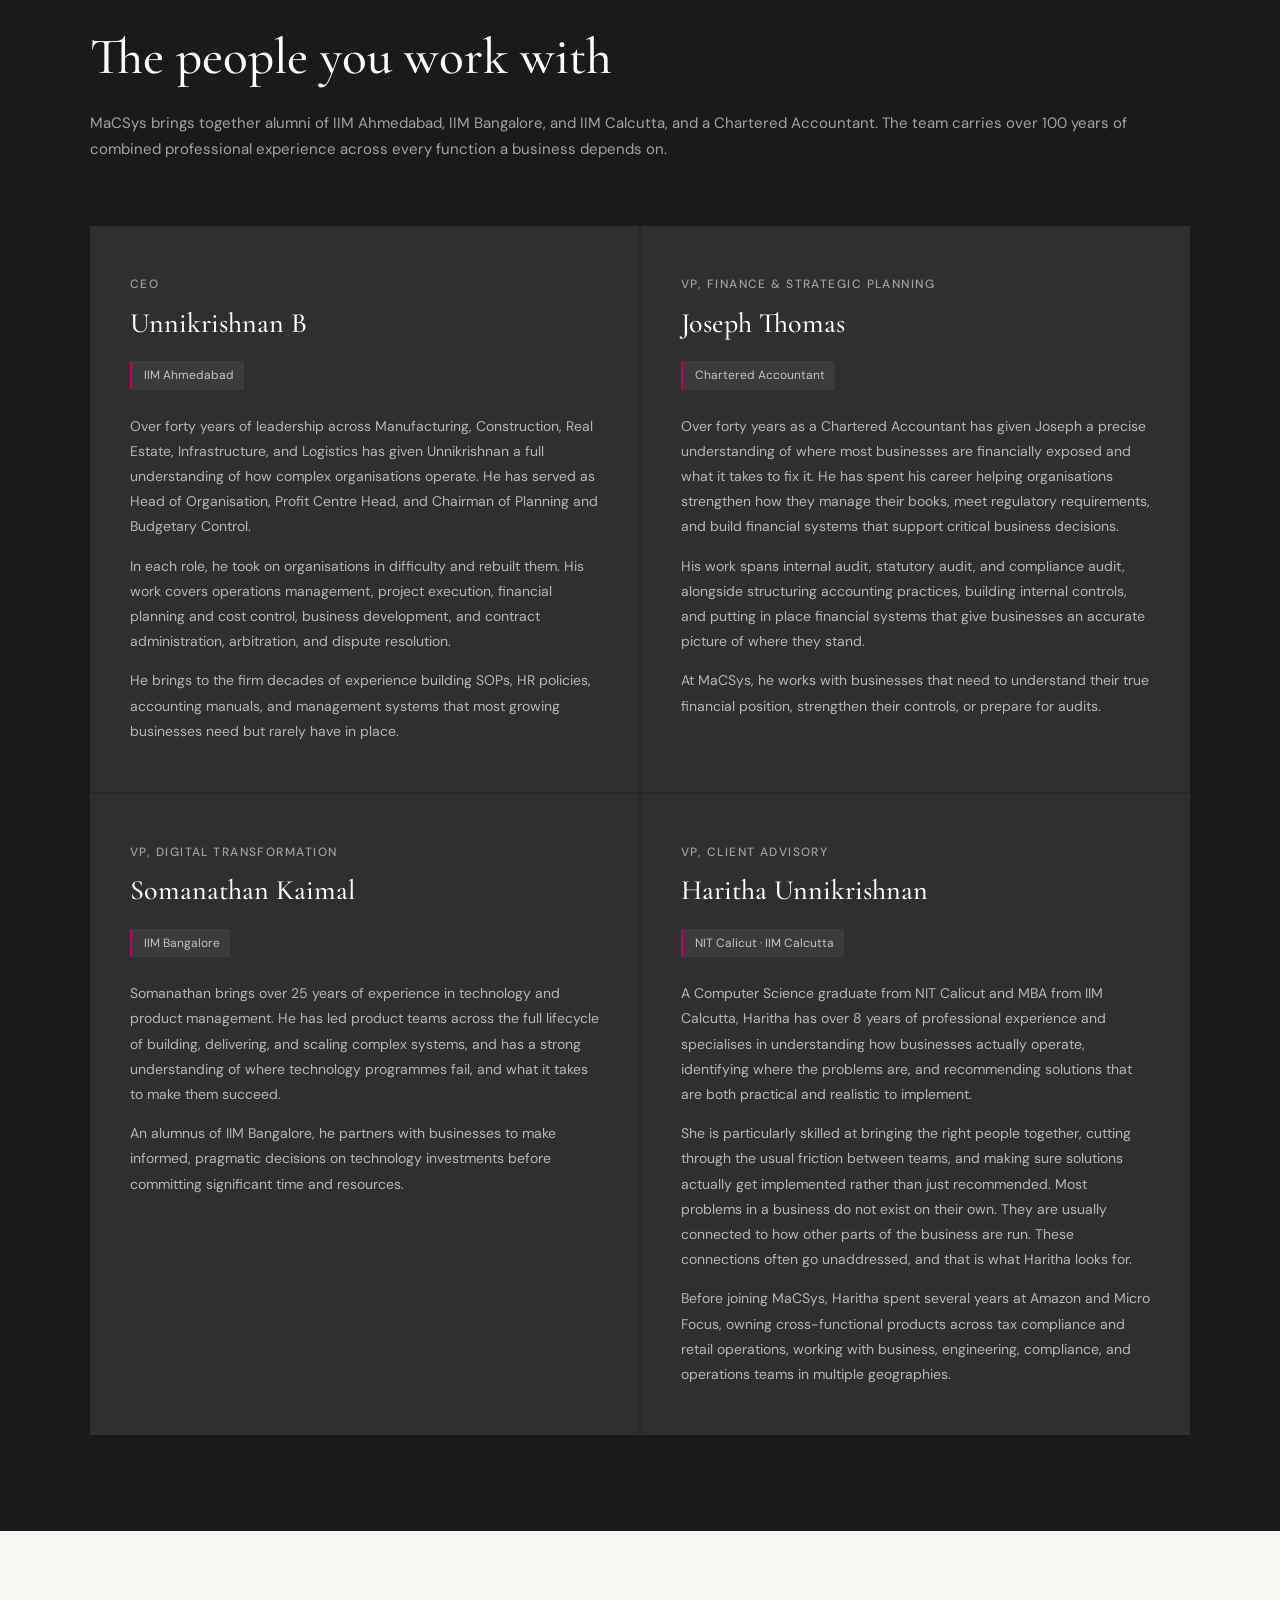
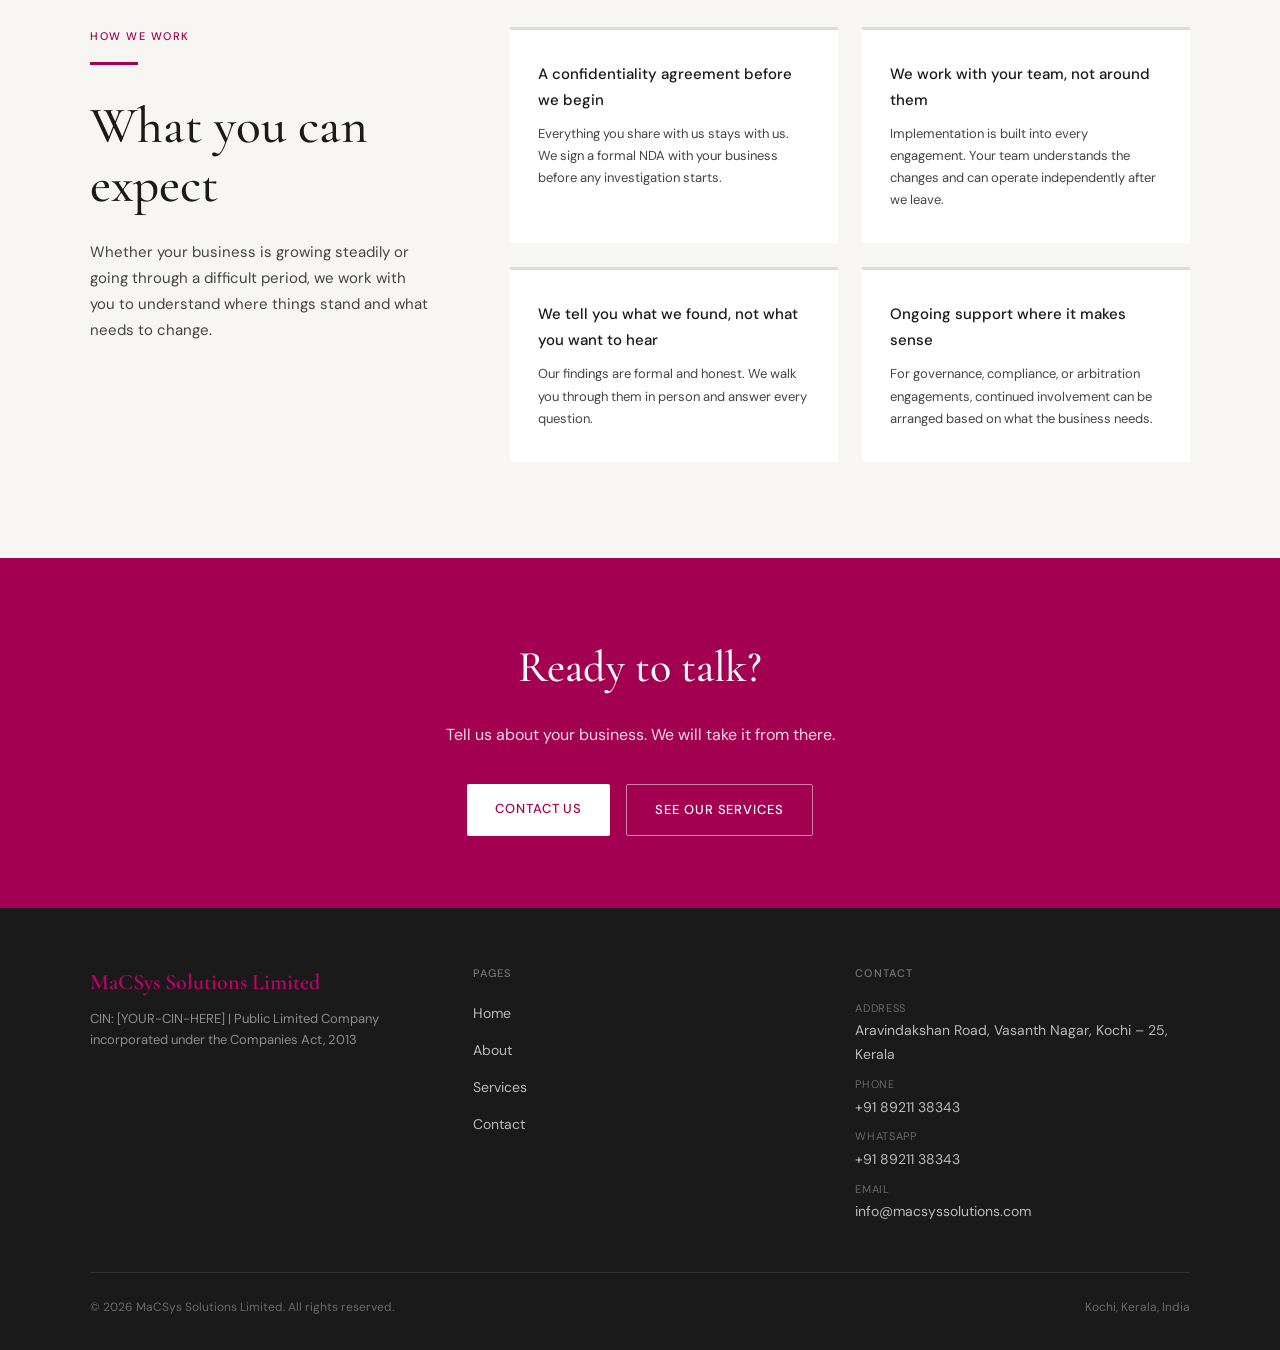
==== commit 59f46f6d: "Update about.html" ====
--- a/about.html
+++ b/about.html
@@ -12,6 +12,15 @@
   <link rel="apple-touch-icon" sizes="180x180" href="/apple-touch-icon.png" />
   <link rel="manifest" href="/site.webmanifest" />
   <link rel="stylesheet" href="style.css" />
+  <script type="application/ld+json">
+  {
+    "@context": "https://schema.org",
+    "@type": "Organization",
+    "name": "MaCSys Solutions Limited",
+    "url": "https://macsyssolutions.com",
+    "logo": "https://macsyssolutions.com/assets/logos/logo.png"
+  }
+  </script>
   <style>
     /* ── Page Hero ─────────────────────────────────────────── */
     .page-hero {
@@ -284,7 +293,7 @@
       <div class="team-grid">
 
         <div class="team-member" id="unnikrishnan">
-          <div class="team-member-role">Managing Director</div>
+          <div class="team-member-role">CEO</div>
           <div class="team-member-name">Unnikrishnan B</div>
           <span class="team-member-credential">IIM Ahmedabad</span>
           <div class="team-member-bio">
@@ -295,7 +304,7 @@
         </div>
 
         <div class="team-member" id="joseph">
-          <div class="team-member-role">Director, Finance &amp; Strategic Planning</div>
+          <div class="team-member-role">VP, Finance &amp; Strategic Planning</div>
           <div class="team-member-name">Joseph Thomas</div>
           <span class="team-member-credential">Chartered Accountant</span>
           <div class="team-member-bio">
@@ -306,7 +315,7 @@
         </div>
 
         <div class="team-member" id="somanathan">
-          <div class="team-member-role">Director, Digital Transformation</div>
+          <div class="team-member-role">VP, Digital Transformation</div>
           <div class="team-member-name">Somanathan Kaimal</div>
           <span class="team-member-credential">IIM Bangalore</span>
           <div class="team-member-bio">
@@ -316,7 +325,7 @@
         </div>
 
         <div class="team-member" id="haritha">
-          <div class="team-member-role">Director, Client Advisory</div>
+          <div class="team-member-role">VP, Client Advisory</div>
           <div class="team-member-name">Haritha Unnikrishnan</div>
           <span class="team-member-credential">NIT Calicut · IIM Calcutta</span>
           <div class="team-member-bio">
--- a/style.css
+++ b/style.css
@@ -253,6 +253,7 @@
   transition: all 0.2s;
   cursor: pointer;
   border: none;
+  -webkit-appearance: none;
 }
 .btn-primary {
   background: var(--magenta);
@@ -286,6 +287,10 @@
   .nav { padding: 0 24px; }
   .nav-links, .nav-cta { display: none; }
   .nav-hamburger { display: flex; }
+
+  .hero-stat-grid { grid-template-columns: 1fr 1fr; max-width: 100%; }
+  .hero-stat { padding: 20px 16px; min-width: 0; }
+  .hero-stat-number { font-size: 22px; word-break: break-word; }
 
   .section { padding: 64px 24px; }
   hr.divider { margin: 0 24px; }
@@ -330,4 +335,9 @@
   margin-top: 24px;
   text-align: center;
   font-size: 14px;
-}
+  color: var(--white);
+}
+
+@media (max-width: 480px) {
+  .hero-stat-grid { grid-template-columns: 1fr; }
+}
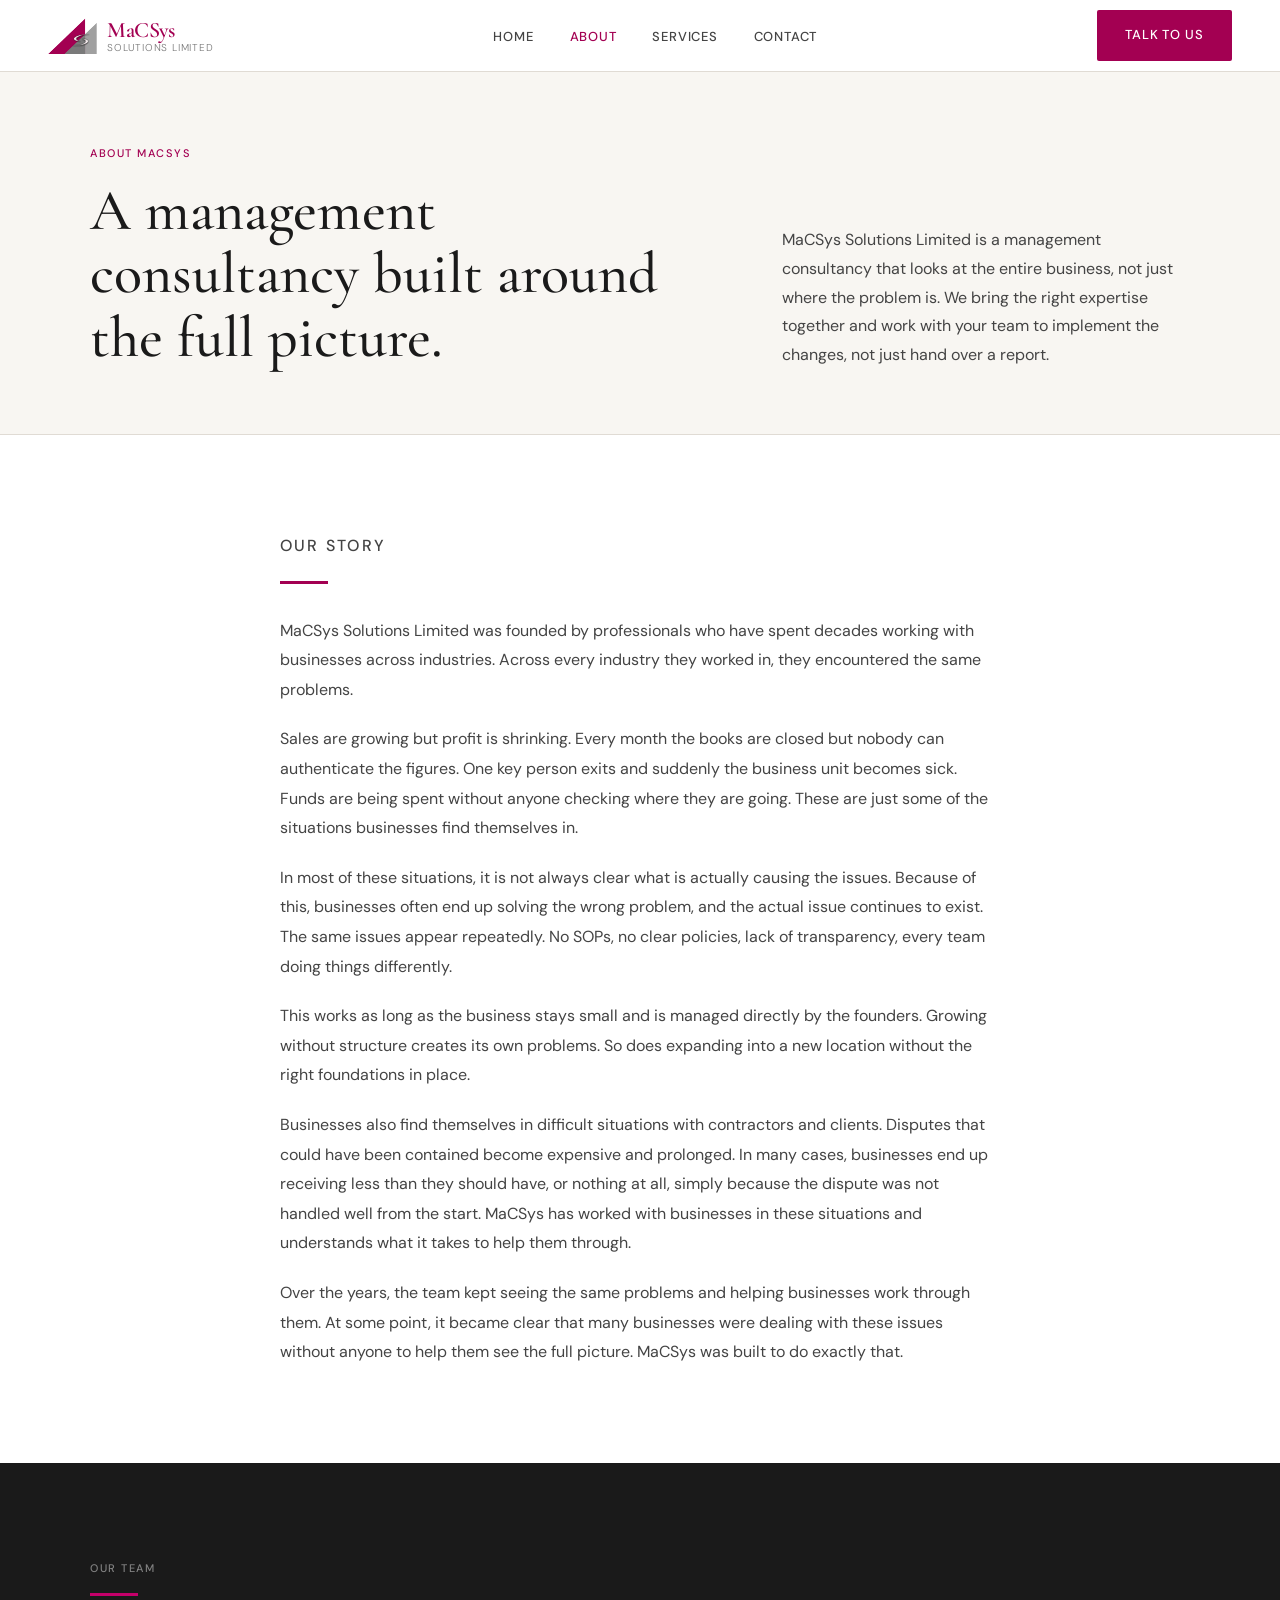
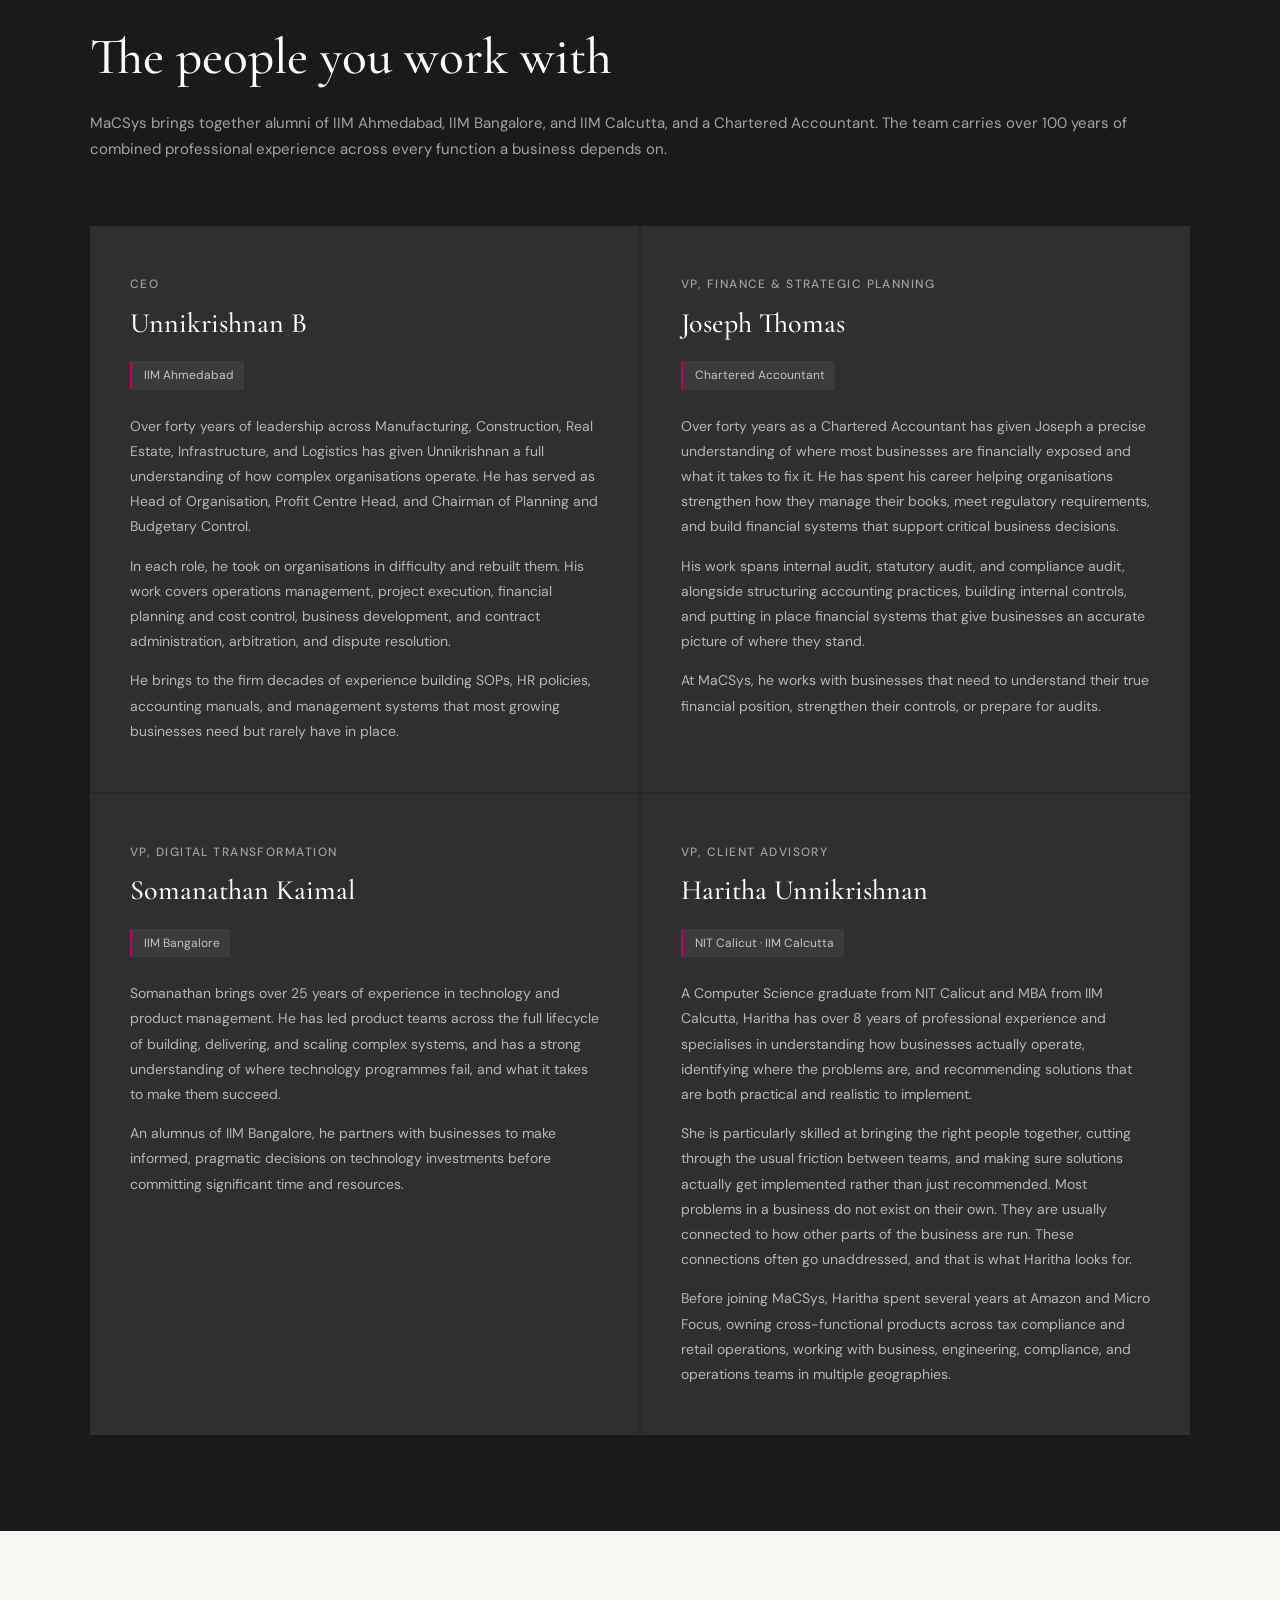
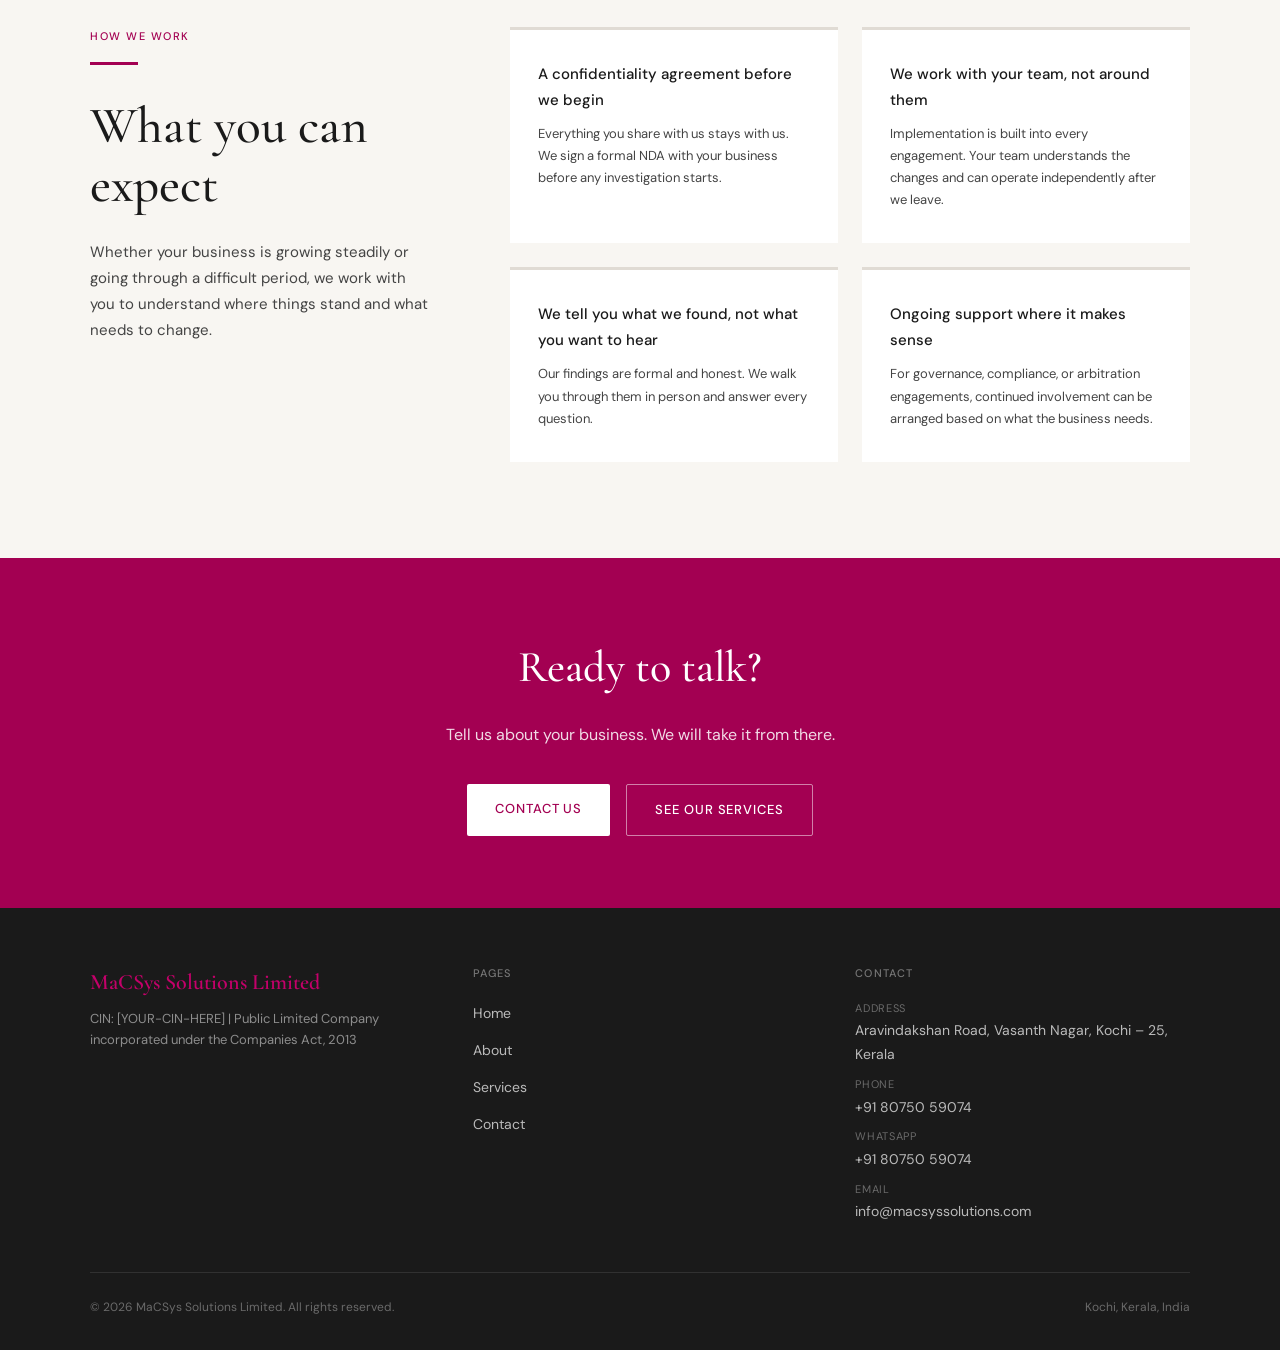
==== commit 033c3823: "Update about.html Updating phone number" ====
--- a/about.html
+++ b/about.html
@@ -398,8 +398,8 @@
       <div>
         <div class="footer-col-title">Contact</div>
         <div class="footer-contact-item"><span>Address</span>Aravindakshan Road, Vasanth Nagar, Kochi – 25, Kerala</div>
-        <div class="footer-contact-item"><span>Phone</span><a href="tel:+918921138343" style="color:inherit;">+91 89211 38343</a></div>
-        <div class="footer-contact-item"><span>WhatsApp</span><a href="https://wa.me/918921138343?text=Hello%2C%20I%20would%20like%20to%20discuss%20my%20business%20situation%20with%20MaCSys.%20My%20name%20is%20%5BName%5D%20and%20I%20can%20be%20reached%20at%20%5Bcontact%20details%5D." style="color:inherit;">+91 89211 38343</a></div>
+        <div class="footer-contact-item"><span>Phone</span><a href="tel:+918075059074" style="color:inherit;">+91 80750 59074</a></div>
+        <div class="footer-contact-item"><span>WhatsApp</span><a href="https://wa.me/918075059074?text=Hello%2C%20I%20would%20like%20to%20discuss%20my%20business%20situation%20with%20MaCSys.%20My%20name%20is%20%5BName%5D%20and%20I%20can%20be%20reached%20at%20%5Bcontact%20details%5D." style="color:inherit;">+91 80750 59074</a></div>
         <div class="footer-contact-item"><span>Email</span><a href="mailto:info@macsyssolutions.com" style="color:inherit;">info@macsyssolutions.com</a></div>
       </div>
     </div>
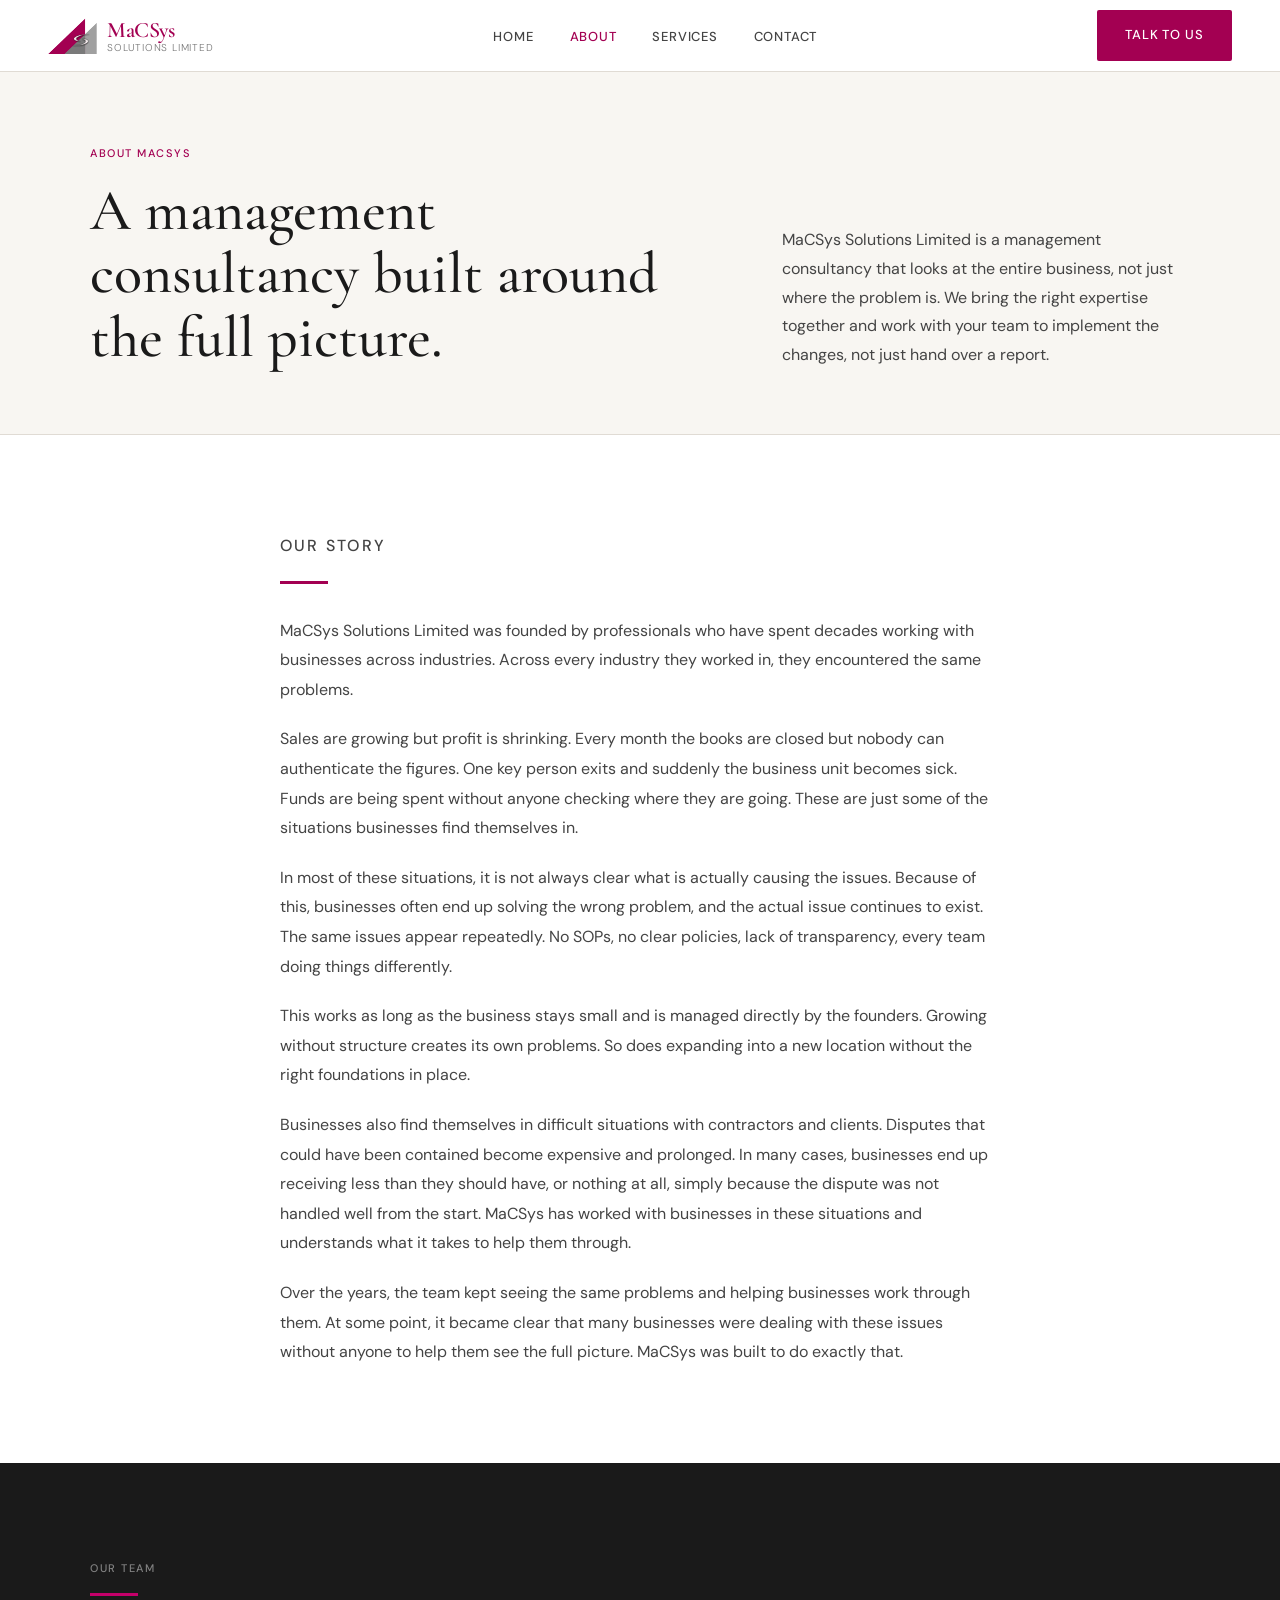
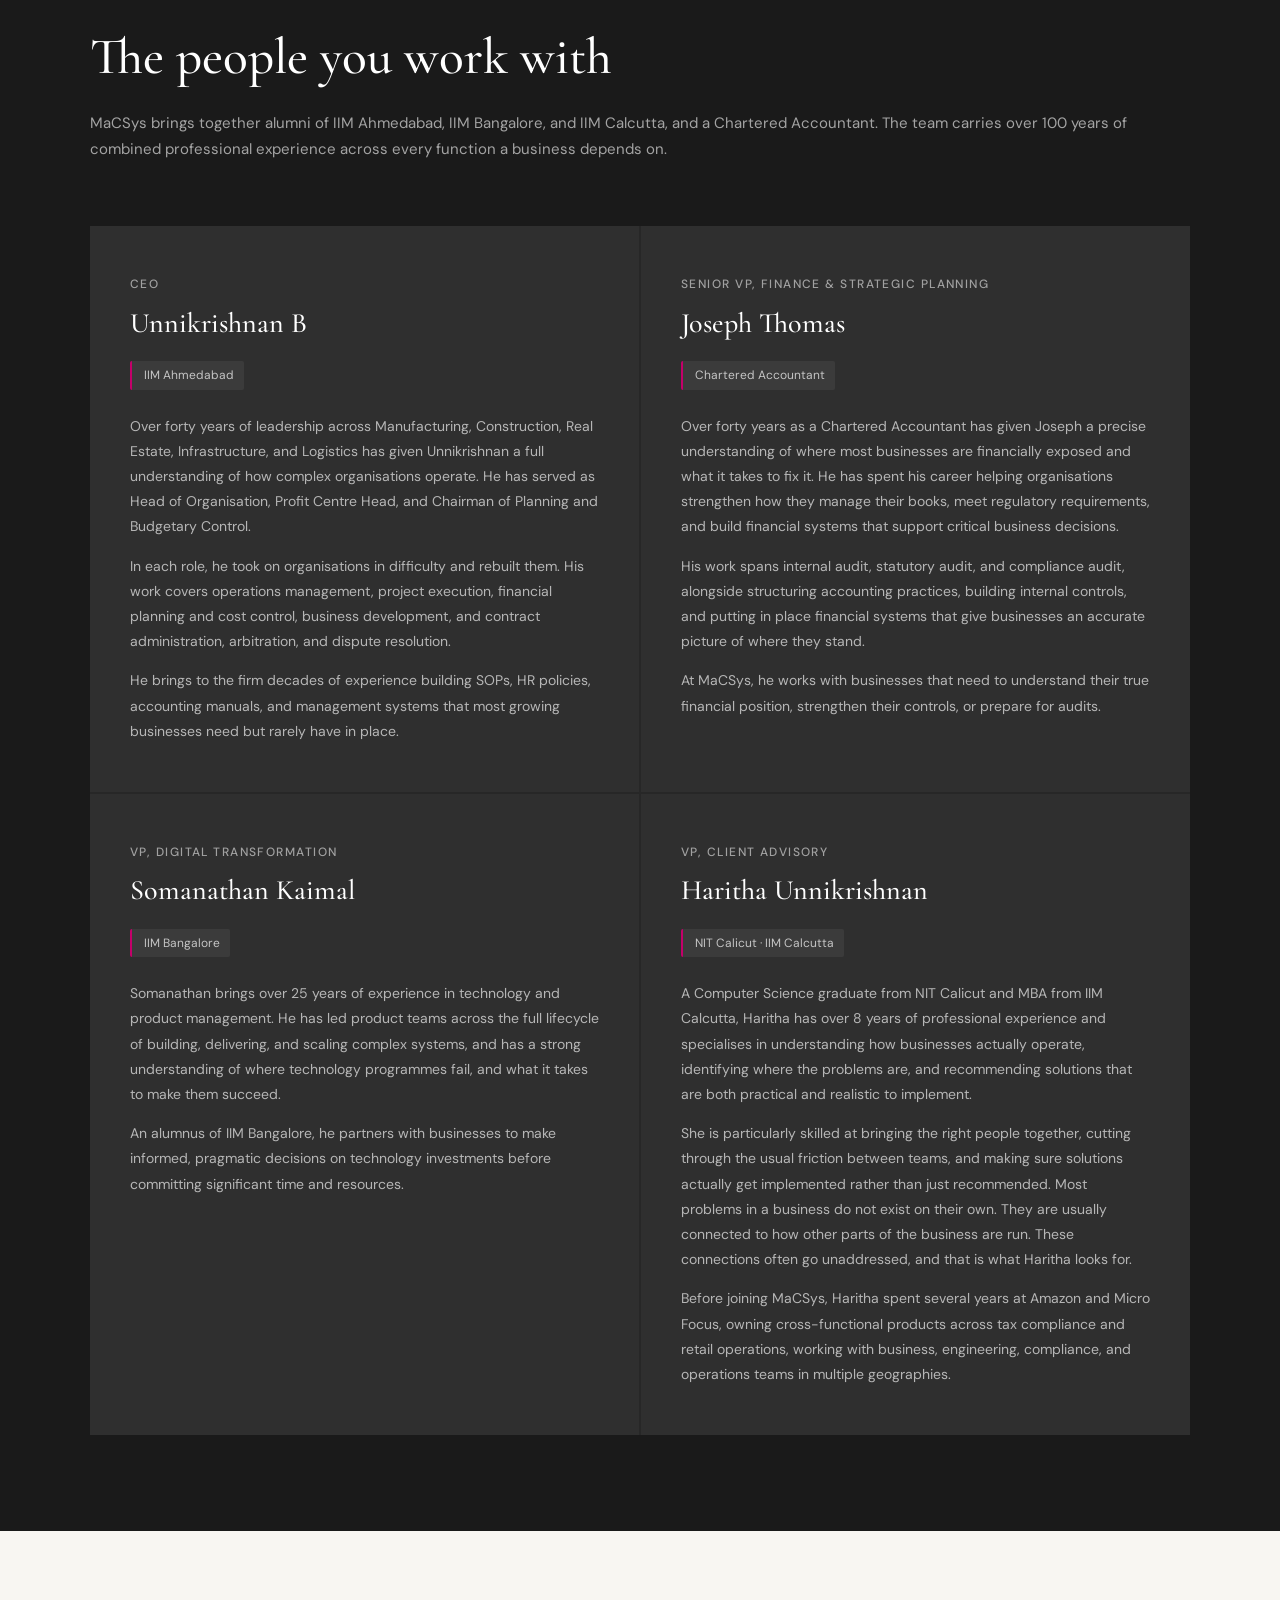
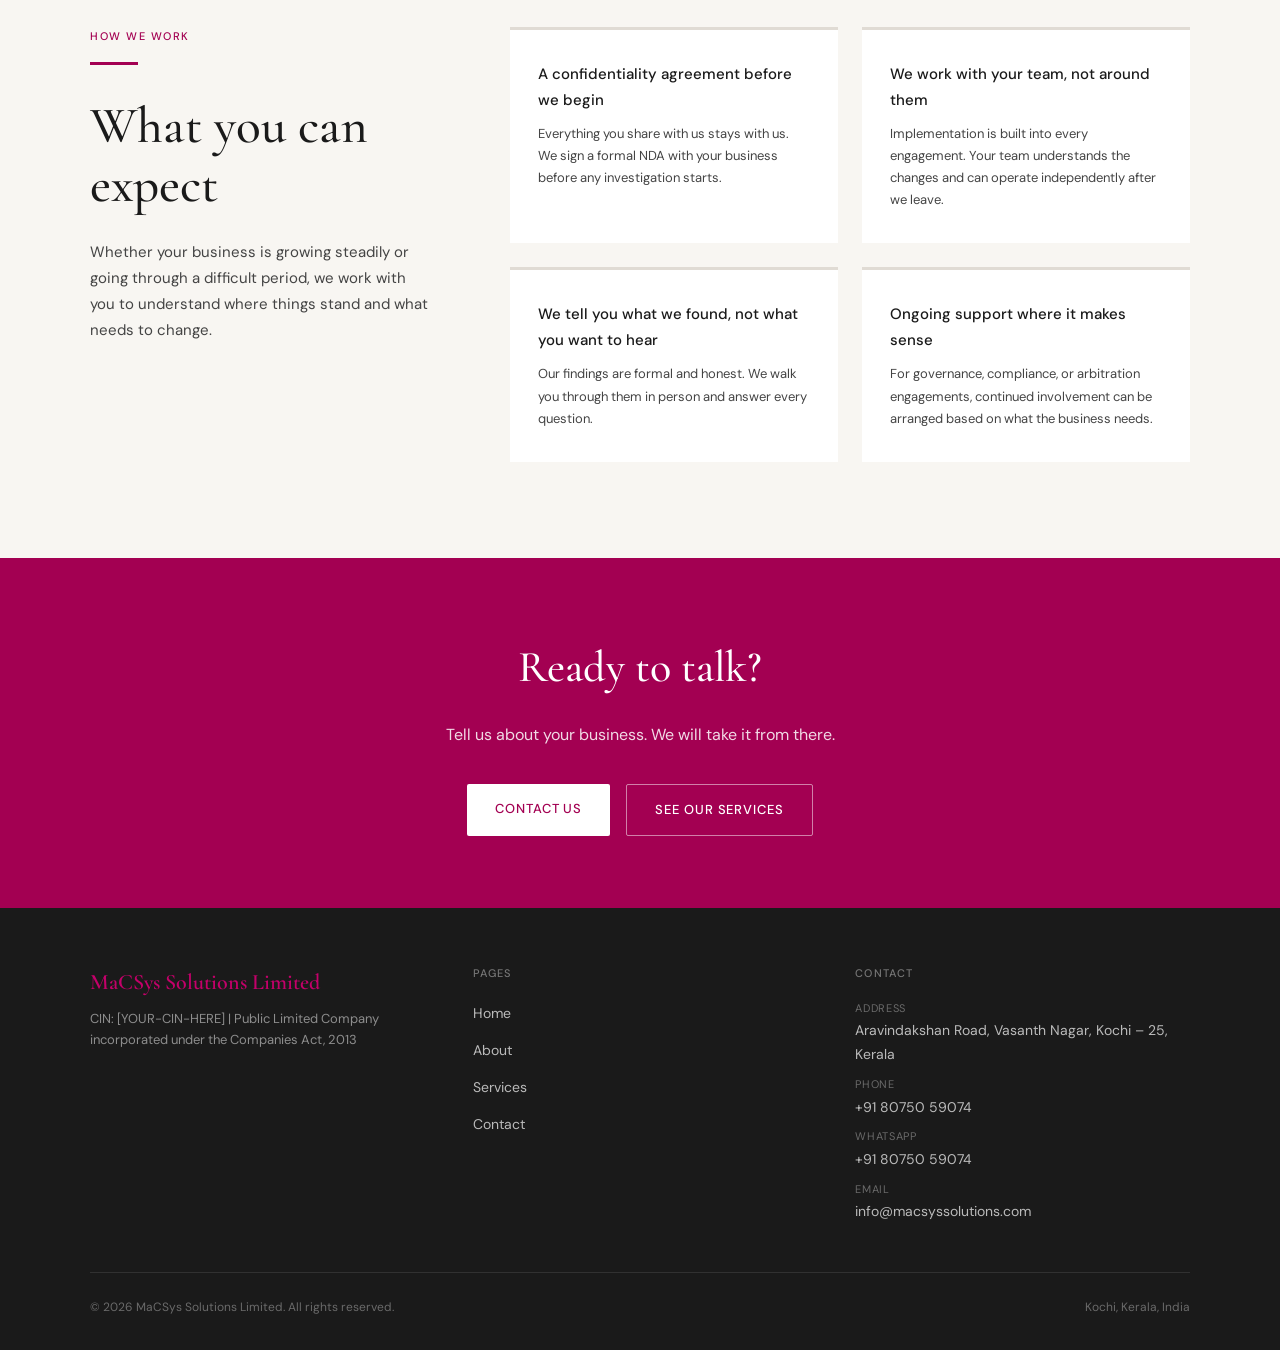
==== commit 4c593af9: "Update about.html" ====
--- a/about.html
+++ b/about.html
@@ -304,7 +304,7 @@
         </div>
 
         <div class="team-member" id="joseph">
-          <div class="team-member-role">VP, Finance &amp; Strategic Planning</div>
+          <div class="team-member-role">Senior VP, Finance &amp; Strategic Planning</div>
           <div class="team-member-name">Joseph Thomas</div>
           <span class="team-member-credential">Chartered Accountant</span>
           <div class="team-member-bio">
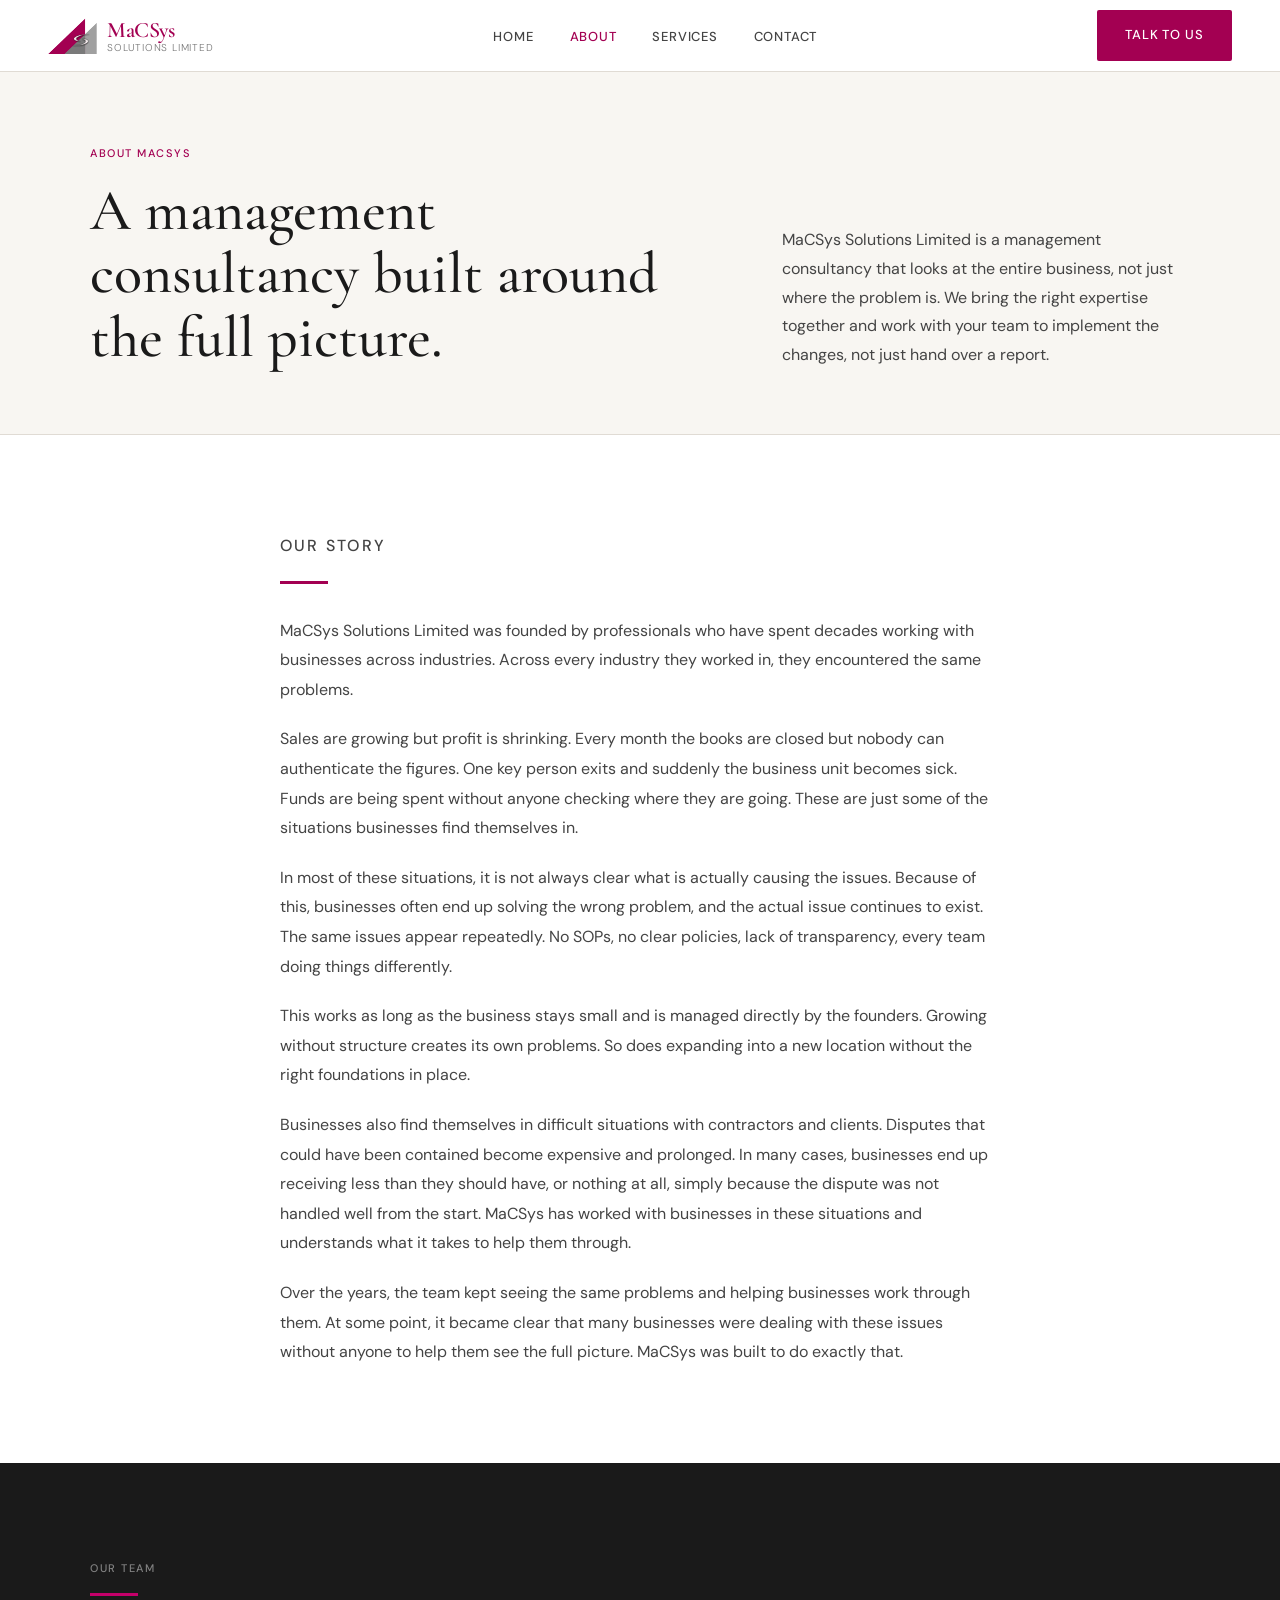
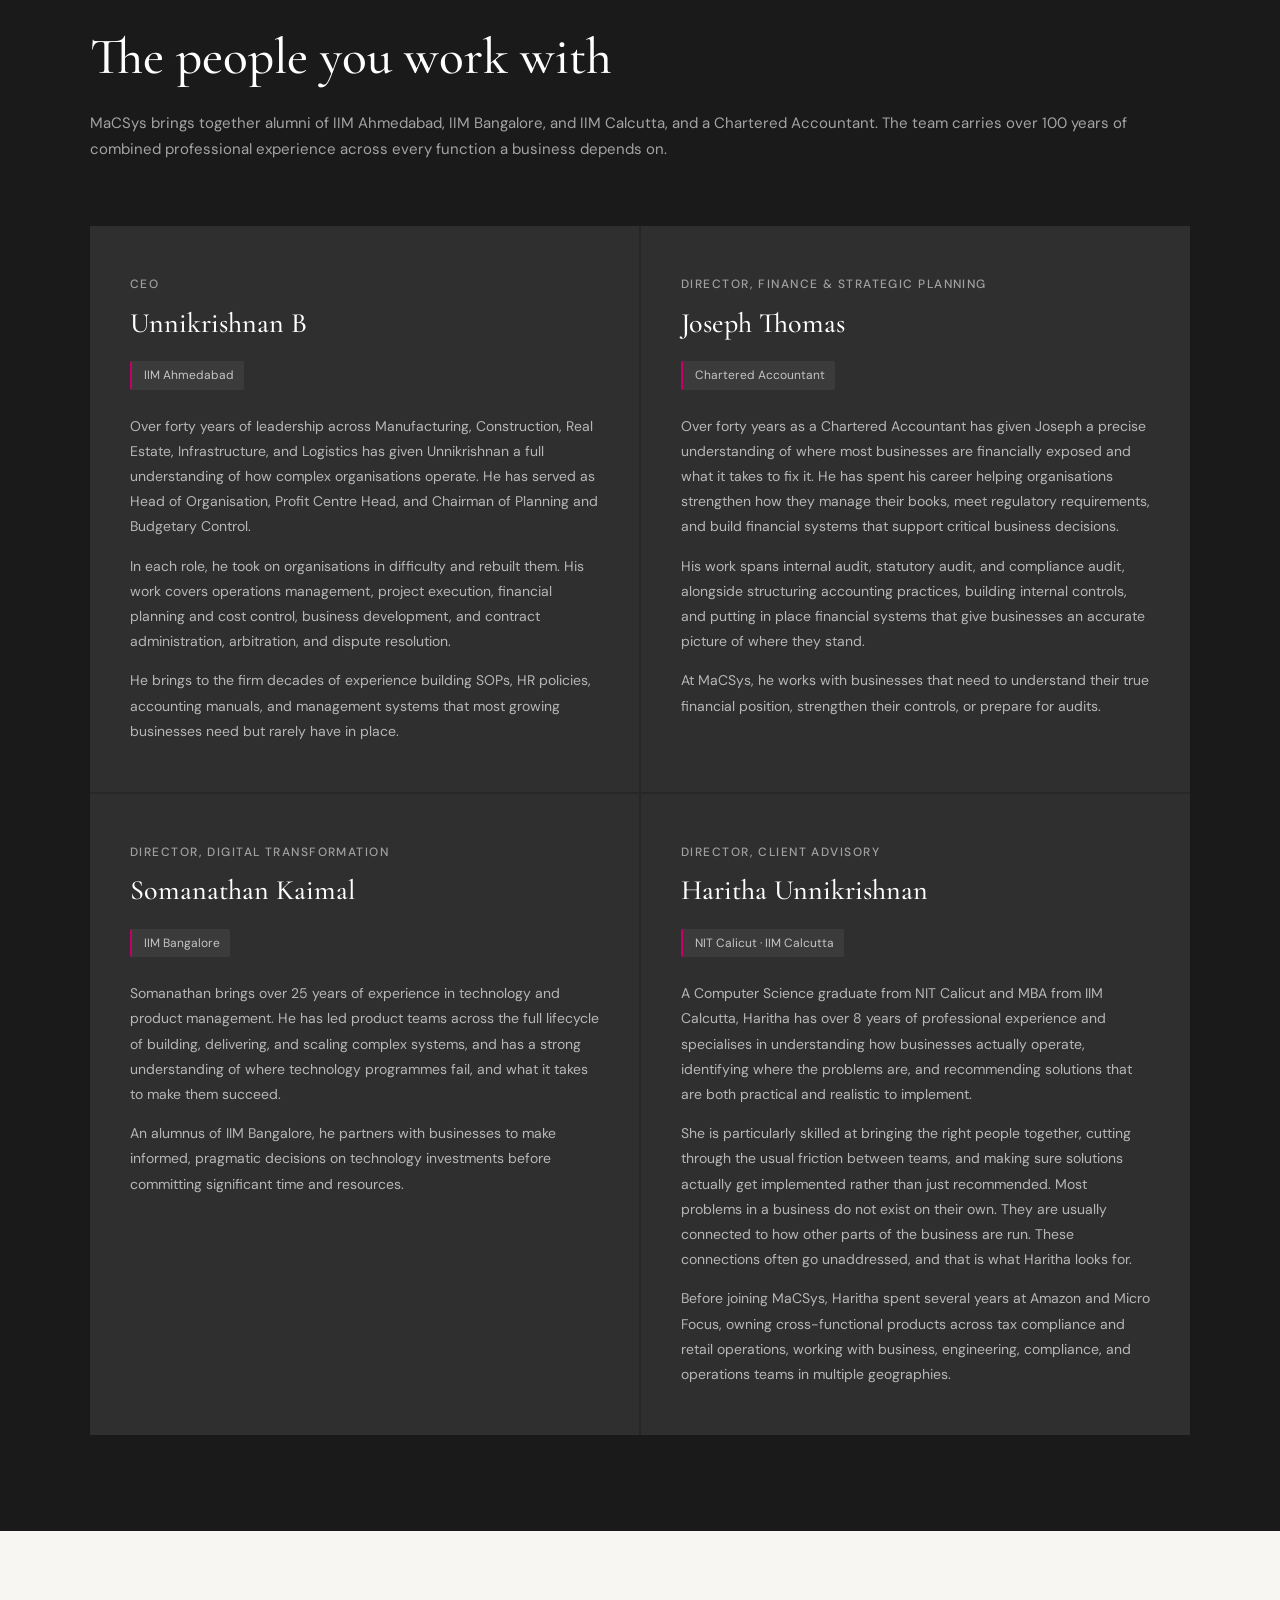
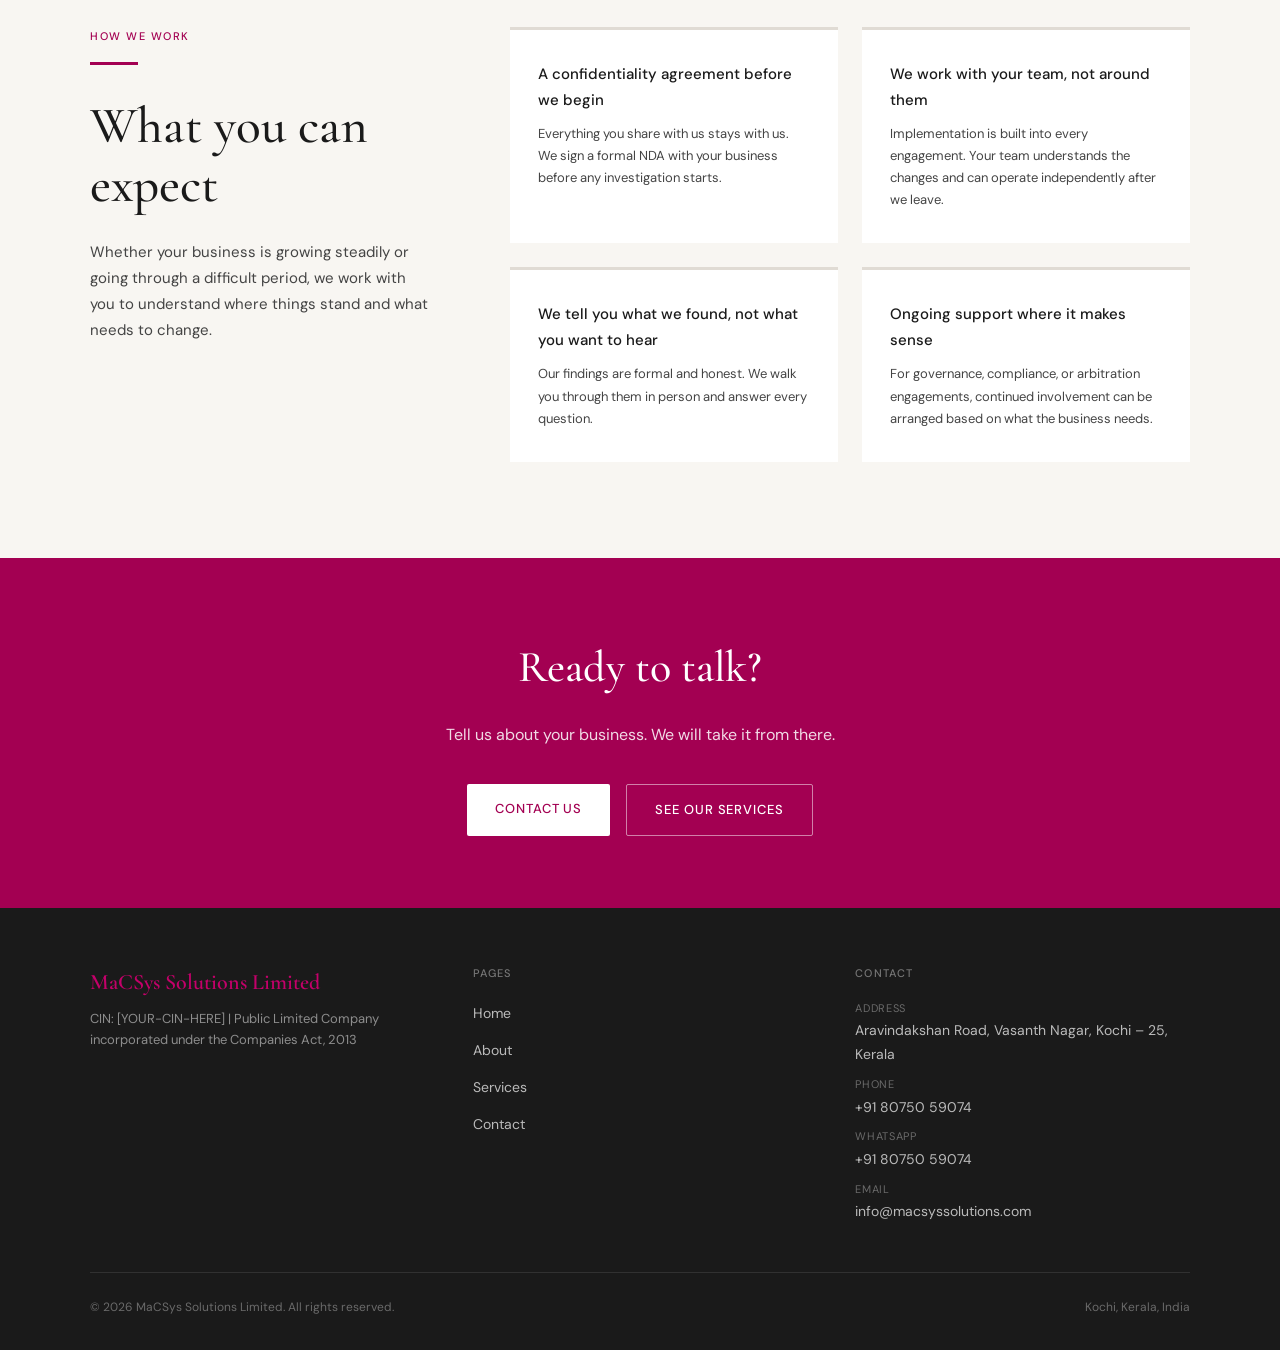
==== commit 58976cc5: "Update about.html" ====
--- a/about.html
+++ b/about.html
@@ -304,7 +304,7 @@
         </div>
 
         <div class="team-member" id="joseph">
-          <div class="team-member-role">Senior VP, Finance &amp; Strategic Planning</div>
+          <div class="team-member-role">Director, Finance &amp; Strategic Planning</div>
           <div class="team-member-name">Joseph Thomas</div>
           <span class="team-member-credential">Chartered Accountant</span>
           <div class="team-member-bio">
@@ -315,7 +315,7 @@
         </div>
 
         <div class="team-member" id="somanathan">
-          <div class="team-member-role">VP, Digital Transformation</div>
+          <div class="team-member-role">Director, Digital Transformation</div>
           <div class="team-member-name">Somanathan Kaimal</div>
           <span class="team-member-credential">IIM Bangalore</span>
           <div class="team-member-bio">
@@ -325,7 +325,7 @@
         </div>
 
         <div class="team-member" id="haritha">
-          <div class="team-member-role">VP, Client Advisory</div>
+          <div class="team-member-role">Director, Client Advisory</div>
           <div class="team-member-name">Haritha Unnikrishnan</div>
           <span class="team-member-credential">NIT Calicut · IIM Calcutta</span>
           <div class="team-member-bio">
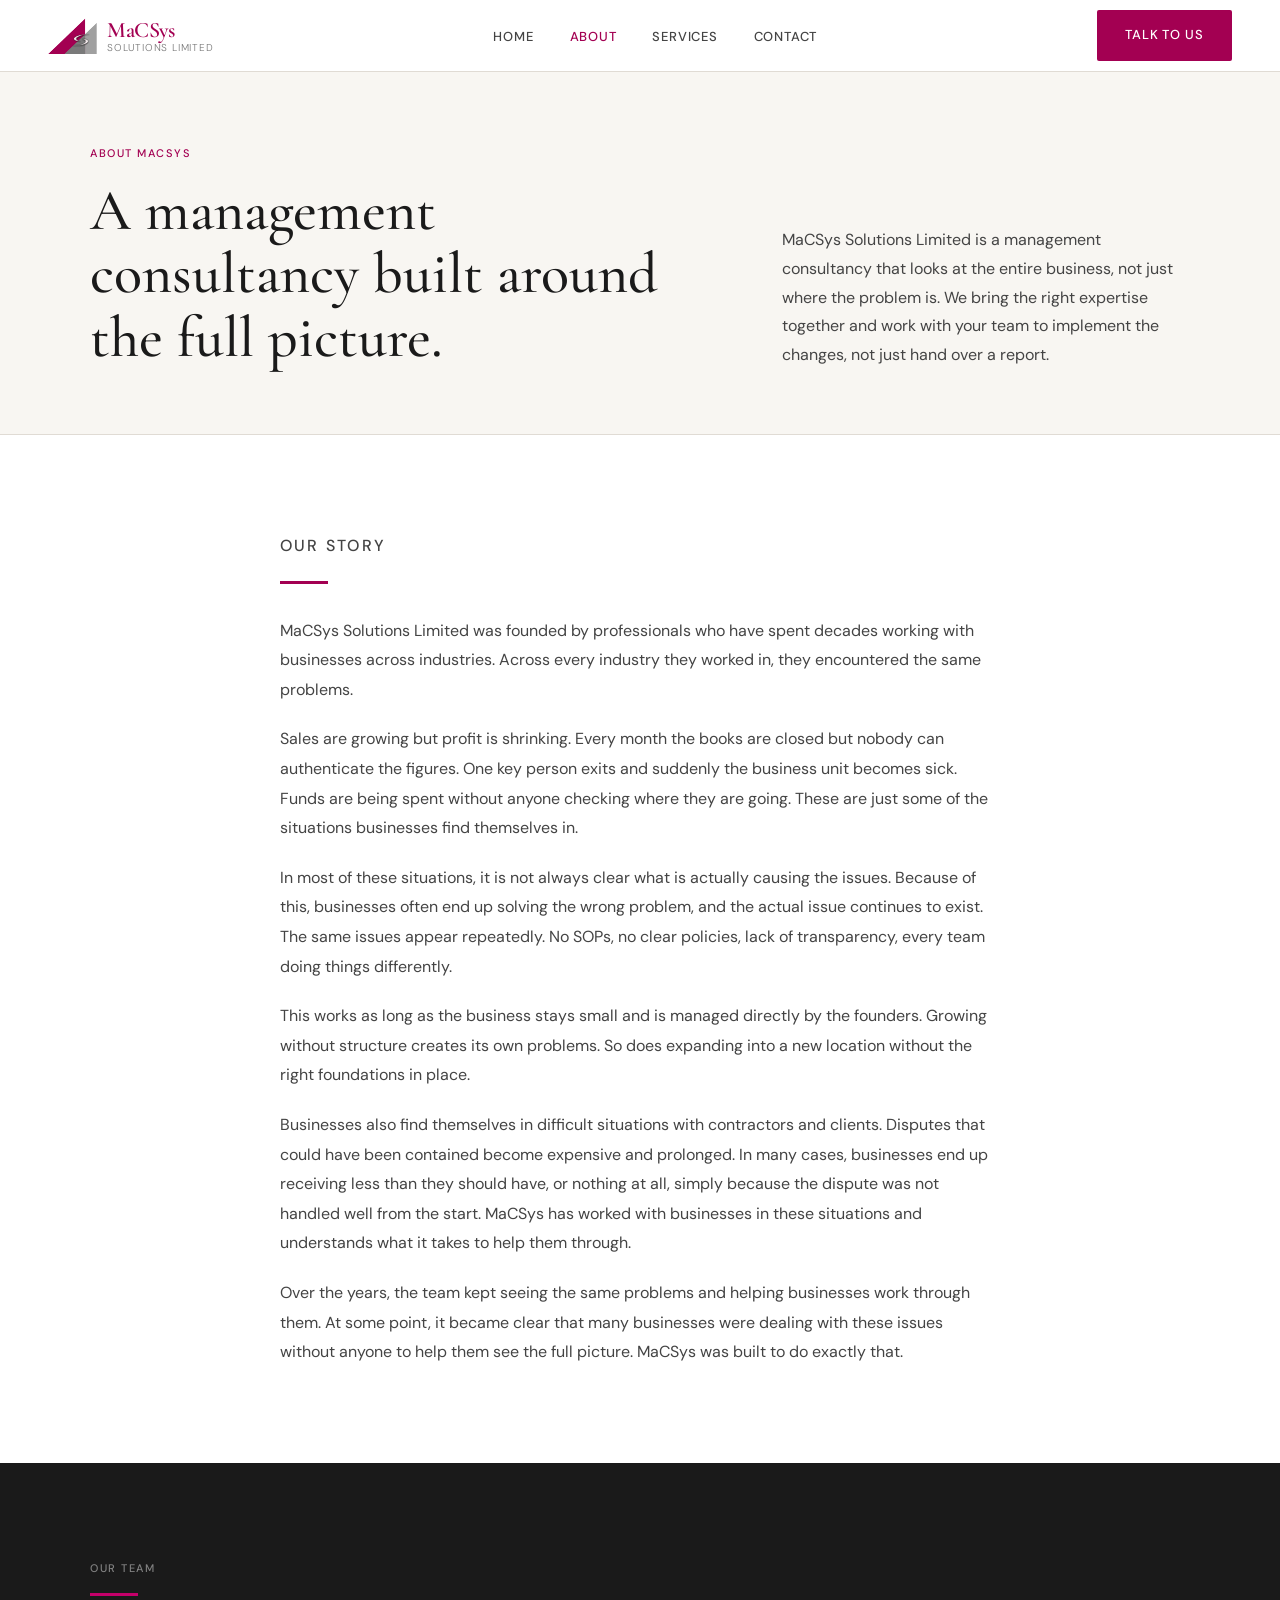
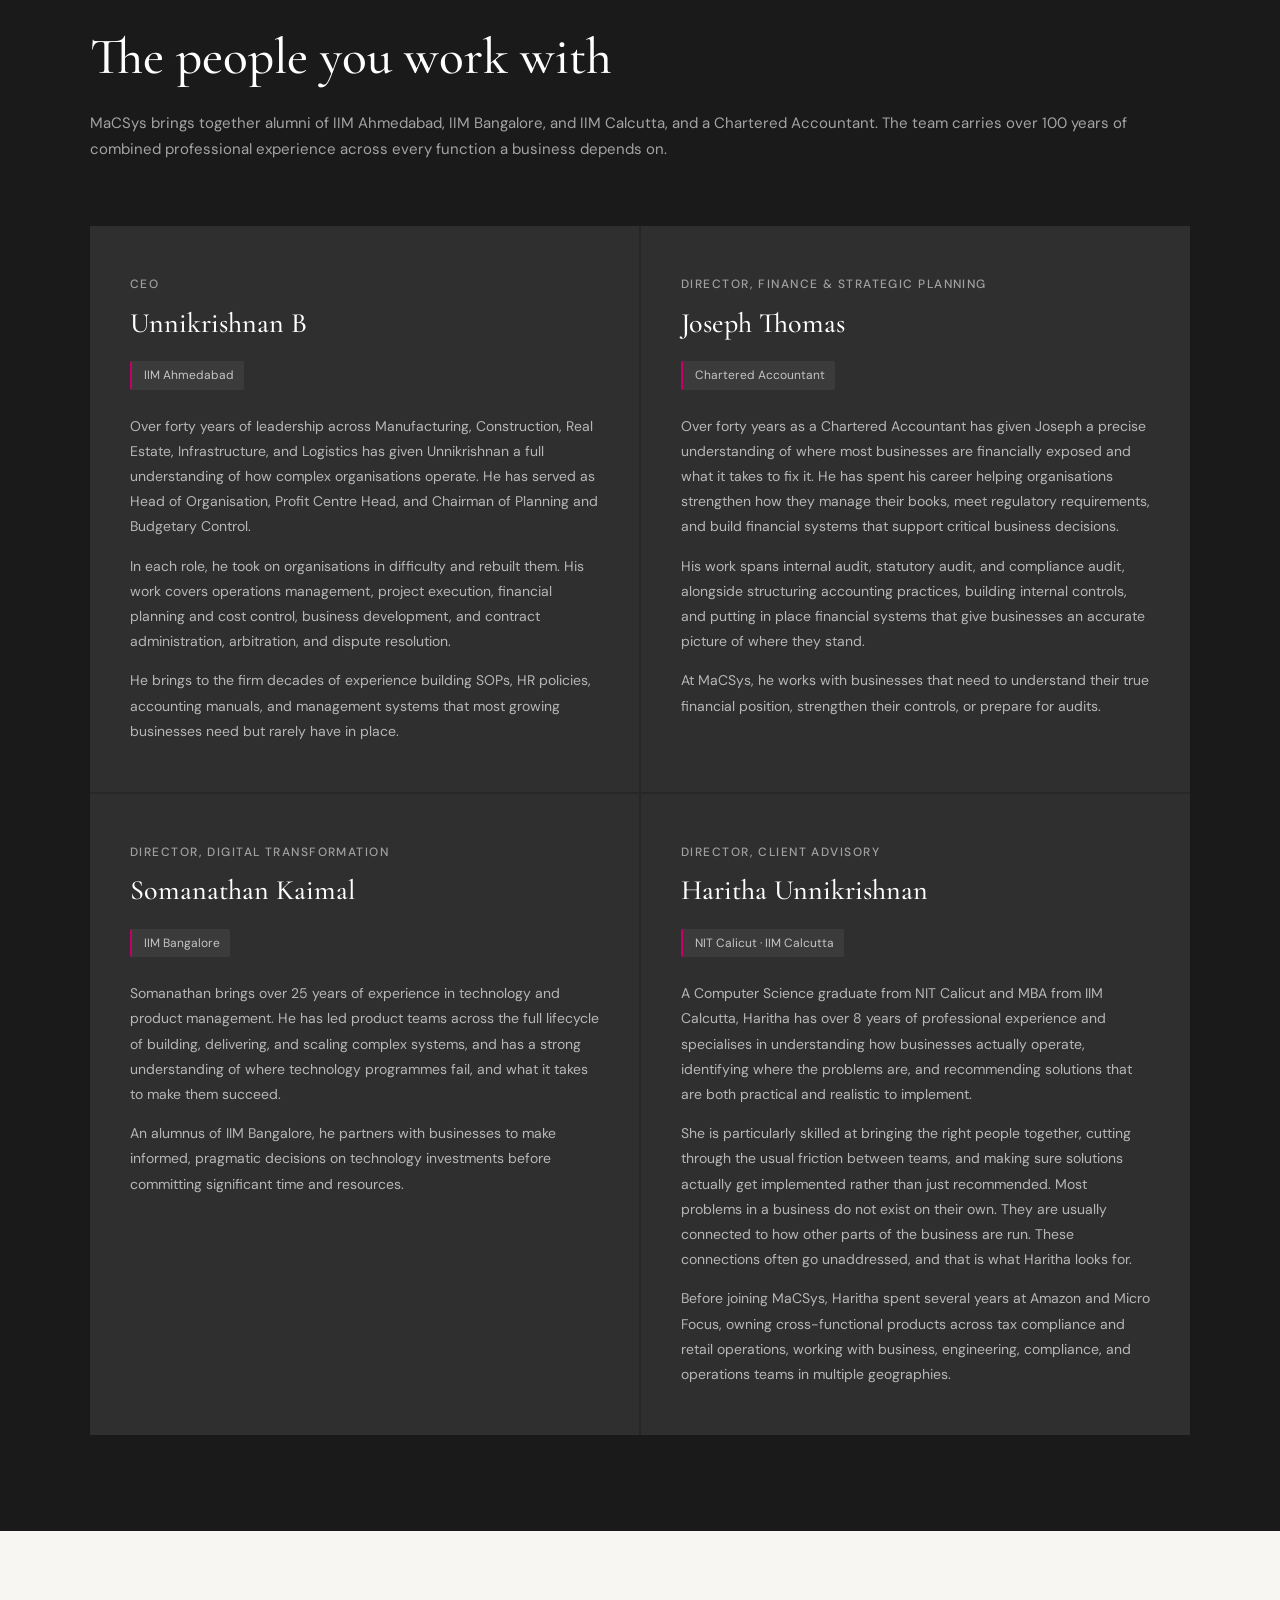
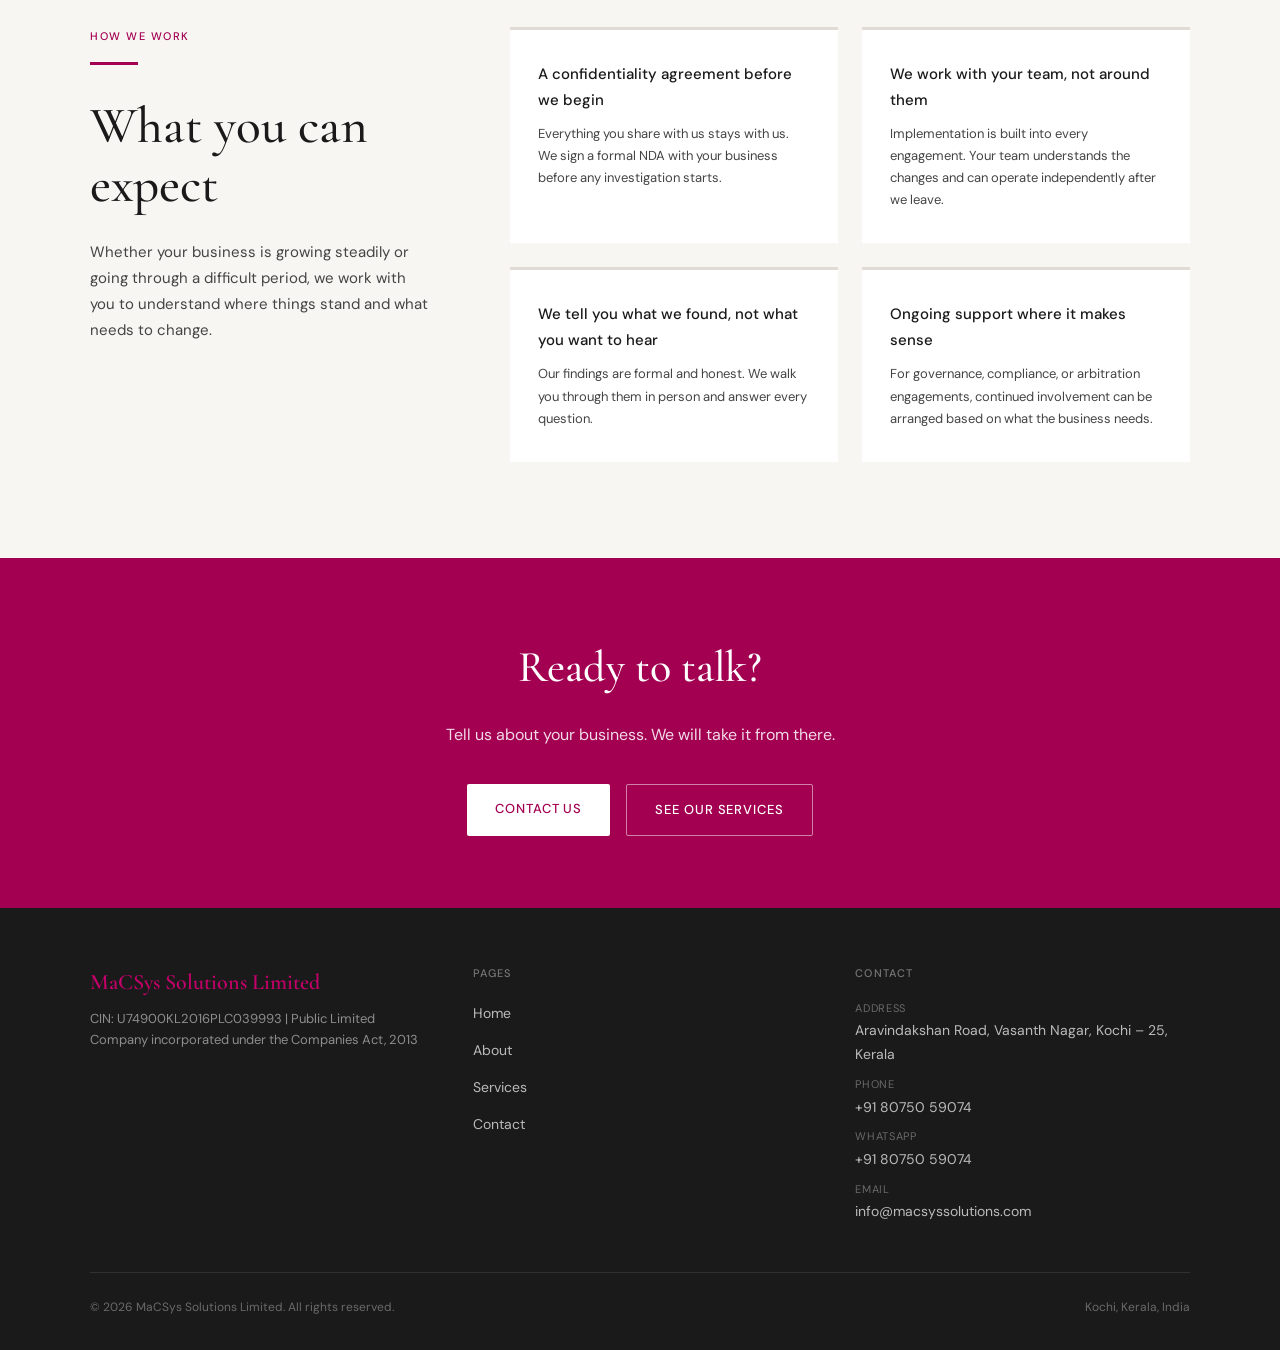
==== commit 7e9edc22: "Update about.html" ====
--- a/about.html
+++ b/about.html
@@ -384,7 +384,7 @@
     <div class="footer-inner">
       <div>
         <div class="footer-brand-name">MaCSys Solutions Limited</div>
-        <p class="footer-brand-tagline">CIN: [YOUR-CIN-HERE] | Public Limited Company incorporated under the Companies Act, 2013</p>
+        <p class="footer-brand-tagline">CIN: U74900KL2016PLC039993 | Public Limited Company incorporated under the Companies Act, 2013</p>
       </div>
       <div>
         <div class="footer-col-title">Pages</div>
